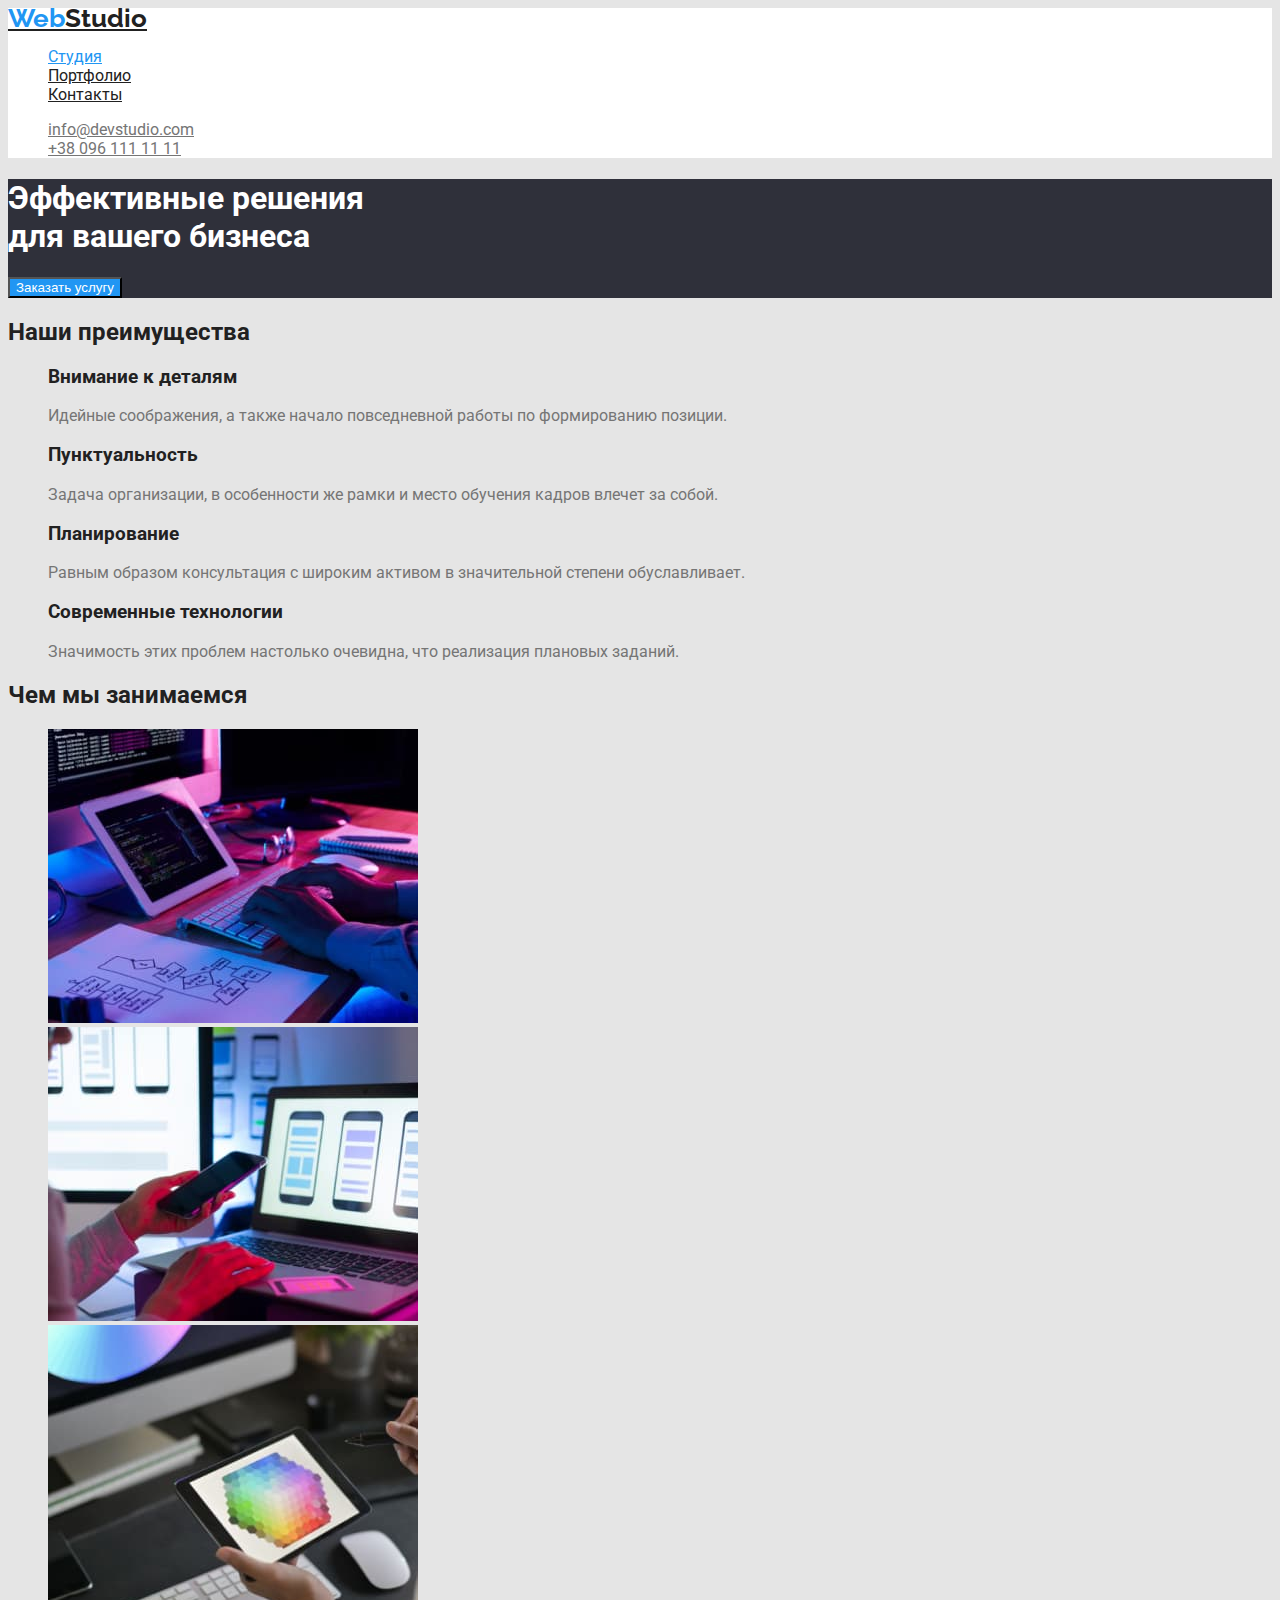
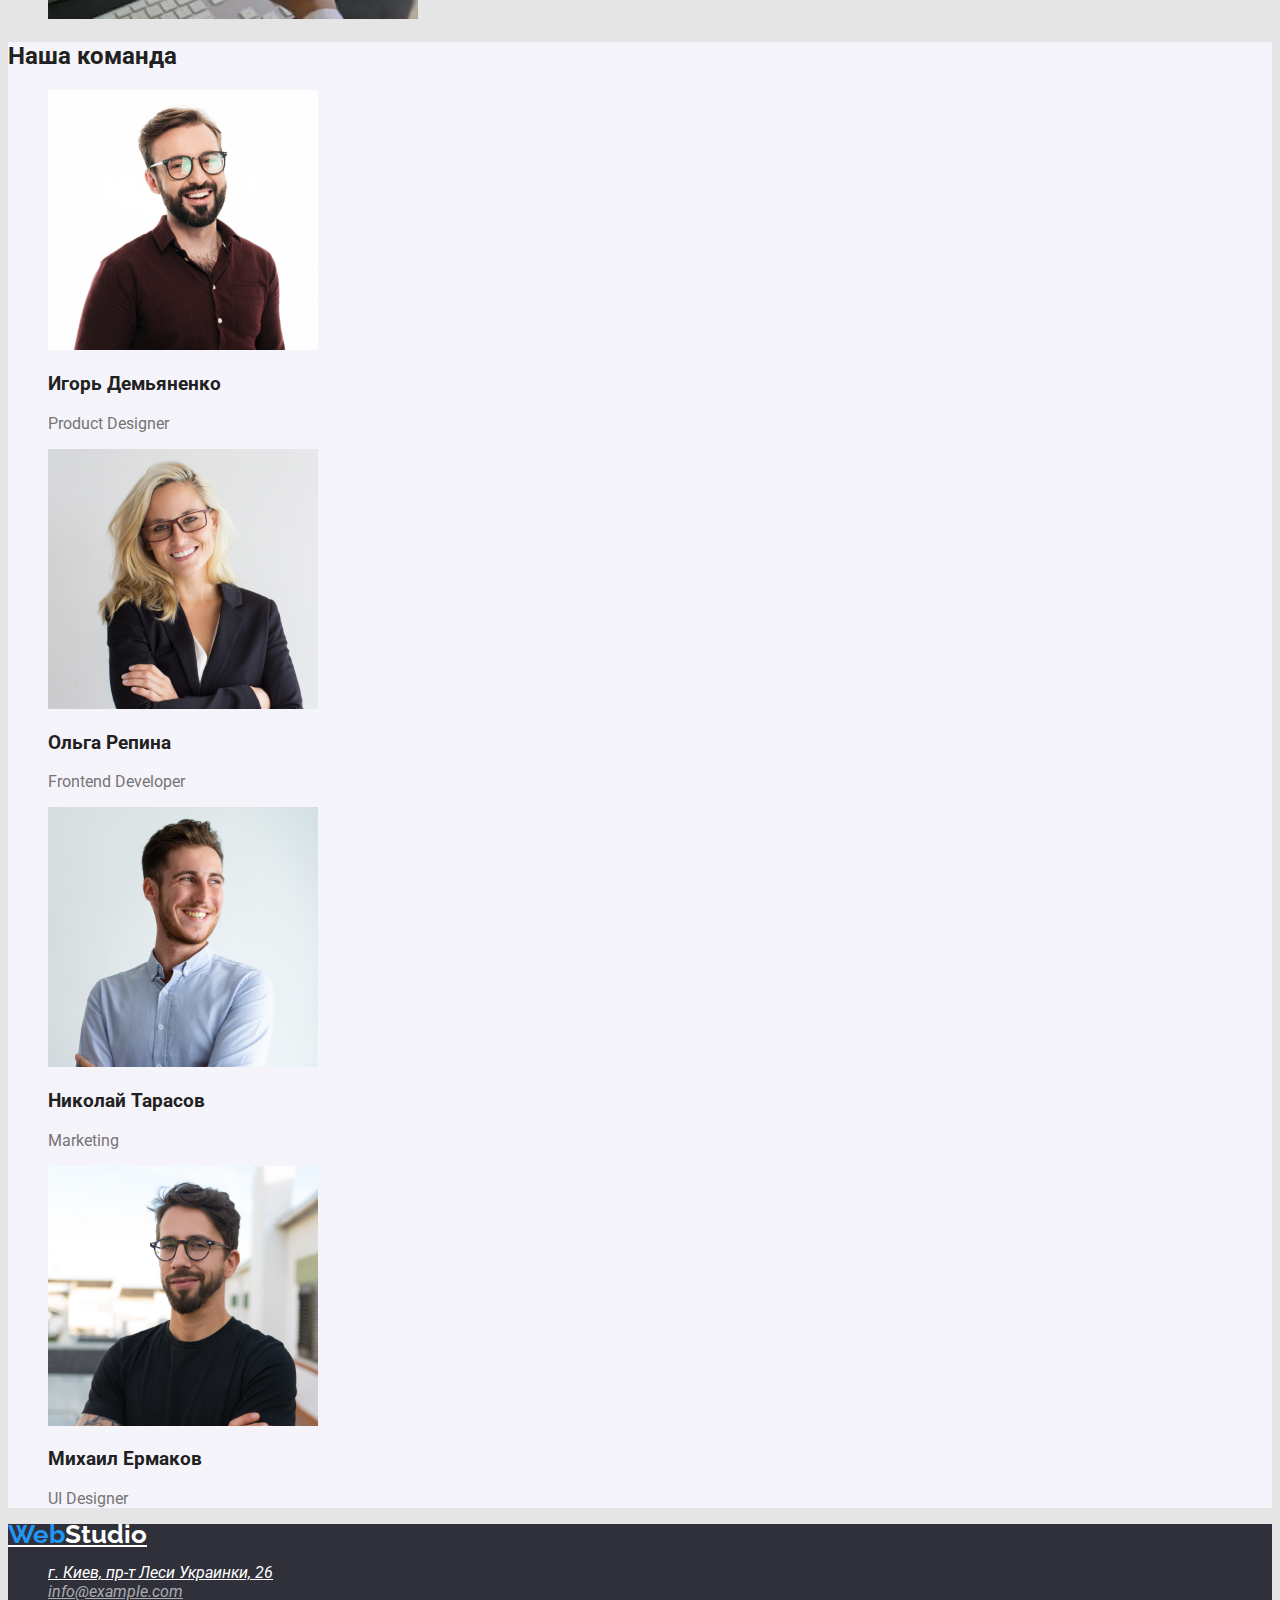
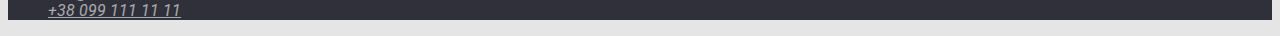
==== index.html @ 453cfff2 "Подключен link со шрифтами, общий шрифт страницы, шрифт логотипа" ====
<!DOCTYPE html>
<html lang="ru">
  <head>
    <meta charset="UTF-8" />
    <meta http-equiv="X-UA-Compatible" content="IE=edge" />
    <meta name="viewport" content="width=device-width, initial-scale=1.0" />
    <title>WebStudio</title>
    <link
      href="https://fonts.googleapis.com/css2?family=Raleway:wght@700&family=Roboto:wght@400;500;700;900&display=swap"
      rel="stylesheet"
    />
    <link rel="stylesheet" href="./styles/styles.css" />
  </head>
  <body>
    <!--Шапка сайта-->
    <header class="header">
      <nav>
        <a href="https://WebStudio.com" class="logo"
          ><span class="logo-web">Web</span>Studio</a
        >

        <ul class="site-nav list">
          <li><a href="" class="link current">Студия</a></li>
          <li><a href="./portfolio.html" class="link">Портфолио</a></li>
          <li><a href="" class="link">Контакты</a></li>
        </ul>
      </nav>
      <ul class="auth-nav list">
        <li>
          <a href="mailto:info@devstudio.com" class="link"
            >info@devstudio.com</a
          >
        </li>
        <li>
          <a href="tel:+38-096-111-11-11" class="link">+38 096 111 11 11</a>
        </li>
      </ul>
    </header>
    <!--Уникальный контент страницы-->
    <main>
      <!--Герой-->
      <section class="hero">
        <h1 class="hero-title">Эффективные решения <br />для вашего бизнеса</h1>
        <button type="button" class="hero-btn">Заказать услугу</button>
      </section>

      <!--Наши преимущества-->
      <section class="section">
        <h2 class="section-title">Наши преимущества</h2>
        <ul class="list">
          <li>
            <h3 class="section-title">Внимание к деталям</h3>
            <p>
              Идейные соображения, а также начало повседневной работы по
              формированию позиции.
            </p>
          </li>
          <li>
            <h3 class="section-title">Пунктуальность</h3>
            <p>
              Задача организации, в особенности же рамки и место обучения кадров
              влечет за собой.
            </p>
          </li>
          <li>
            <h3 class="section-title">Планирование</h3>
            <p>
              Равным образом консультация с широким активом в значительной
              степени обуславливает.
            </p>
          </li>
          <li>
            <h3 class="section-title">Современные технологии</h3>
            <p>
              Значимость этих проблем настолько очевидна, что реализация
              плановых заданий.
            </p>
          </li>
        </ul>
      </section>
      <!--Чем мы занимаемся-->
      <section class="section">
        <h2 class="section-title">Чем мы занимаемся</h2>
        <ul class="list">
          <li>
            <img
              src="./img/sitecreation.jpg"
              alt="Создание сайта"
              width="370"
            />
          </li>
          <li>
            <img
              src="./img/sitelayout.jpg"
              alt="Оформление сайта"
              width="370"
            />
          </li>
          <li>
            <img
              src="./img/sitedesign.jpg"
              alt="Создание дизайна сайта"
              width="370"
            />
          </li>
        </ul>
      </section>
      <!--Наша команда-->
      <section class="section team">
        <h2 class="section-title">Наша команда</h2>
        <ul class="list">
          <li>
            <img
              src="./img/igor-demyanenko.jpg"
              alt="Мужчина в очках с бородкой и усами"
              width="270"
            />
            <h3 class="section-title">Игорь Демьяненко</h3>
            <p>Product Designer</p>
          </li>
          <li>
            <img
              src="./img/olga-repina.jpg"
              alt="Девушка блондинка в очках улыбается"
              width="270"
            />
            <h3 class="section-title">Ольга Репина</h3>
            <p>Frontend Developer</p>
          </li>
          <li>
            <img
              src="./img/nikolai-tarasov.jpg"
              alt="Молодой мужчина улыбается"
              width="270"
            />
            <h3 class="section-title">Николай Тарасов</h3>
            <p>Marketing</p>
          </li>
          <li>
            <img
              src="./img/mikhail-ermakov.jpg"
              alt="Молодой мужчина с легкой улыбкой в очках"
              width="270"
            />
            <h3 class="section-title">Михаил Ермаков</h3>
            <p>UI Designer</p>
          </li>
        </ul>
      </section>
    </main>
    <!--Подвал-->
    <footer class="footer">
      <a href="https://WebStudio.com" class="footer-logo"
        ><span class="footer-web">Web</span>Studio</a
      >
      <address>
        <ul class="list">
          <li>
            <a href="" class="footer-adress">г. Киев, пр-т Леси Украинки, 26</a>
          </li>
          <li>
            <a href="mailto:info@devstudio.com" class="footer-mail"
              >info@example.com</a
            >
          </li>
          <li>
            <a href="tel:+38-096-111-11-11" class="footer-tel"
              >+38 099 111 11 11</a
            >
          </li>
        </ul>
      </address>
    </footer>
  </body>
</html>
---- styles/styles.css ----
/* color palette */
/* вторичный цвет текста #212121 */
/* основной цвет текста #757575 */
/* фон героя и подвала #2F303A */
/* основной цвет фона страницы #E5E5E5 */
/* акцент #2196F3 */
/* фон наша команда #F5F4FA */
/* фон наши шапка  #FFFFFF */
/* цвет эладреса и телефона подвала rgba(255, 255, 255, 0.6) */
:root {
  --primary-text-color: #757575;
  --title-text-color: #212121;
  --accent-color: #2196f3;
  --footer-mail-tel-color: rgba(255, 255, 255, 0.6);
  --background-hero-footer-color: #2f303a;
  --background-page-color: #e5e5e5;
  --background-ourteam-color: #f5f4fa;
  --background-header-color: #ffffff;
}
body {
  background-color: var(--background-page-color);
  color: var(--primary-text-color);

  font-family: Roboto, sans-serif;
}
.list {
  list-style: none;
}
.header {
  background-color: var(--background-header-color);
}

.logo {
  color: var(--title-text-color);

  font-family: "Raleway";
  font-style: normal;
  font-weight: 700;
  font-size: 26px;
  line-height: 0.8;
}
.logo:hover,
.logo:focus {
  color: var(--accent-color);
}
.logo > .logo-web {
  color: var(--accent-color);
}

/* site nav */
.site-nav .link {
  color: var(--title-text-color);
}
.site-nav .link:hover,
.site-nav .link:focus {
  color: var(--accent-color);
}
.site-nav .link.current {
  color: var(--accent-color);
}
/* auth-nav */
.auth-nav .link {
  color: var(--primary-text-color);
}
.auth-nav .link:hover,
.auth-nav .link:focus {
  color: var(--accent-color);
}

/* hero */
.hero {
  background-color: var(--background-hero-footer-color);
}
.hero-title {
  color: var(--background-header-color);
}
.hero-btn {
  background-color: var(--accent-color);
  color: var(--background-header-color);
}
/* section */
.section-title {
  color: var(--title-text-color);
}
/* team */
.team {
  background-color: var(--background-ourteam-color);
}
/* footer */
.footer {
  background-color: var(--background-hero-footer-color);
}

.footer-logo {
  color: var(--background-header-color);

  font-family: "Raleway";
  font-style: normal;
  font-weight: 700;
  font-size: 26px;
  line-height: 0.8;
}
.footer-logo:hover,
.footer-logo:focus {
  color: var(--accent-color);
}
.footer-web {
  color: var(--accent-color);
}
.footer-adress {
  color: var(--background-header-color);
}
.footer-mail {
  color: var(--footer-mail-tel-color);
}
.footer-mail:hover,
.footer-mail:focus {
  color: var(--accent-color);
}
.footer-tel {
  color: var(--footer-mail-tel-color);
}
.footer-tel:hover,
.footer-tel:focus {
  color: var(--accent-color);
}
.button {
  background-color: var(--background-ourteam-color);
  color: var(--title-text-color);
}
.button:hover,
.button:focus {
  background-color: var(--accent-color);
  color: var(--background-header-color);
}
.button .button-all {
  width: 73px;
  height: 38px;
}
.button .button-websaite {
  width: 128px;
  height: 38px;
}
.button .button-applications {
  width: 145px;
  height: 38px;
}
.button .button-design {
  width: 103px;
  height: 38px;
}
.button .button-marketing {
  width: 130px;
  height: 38px;
}
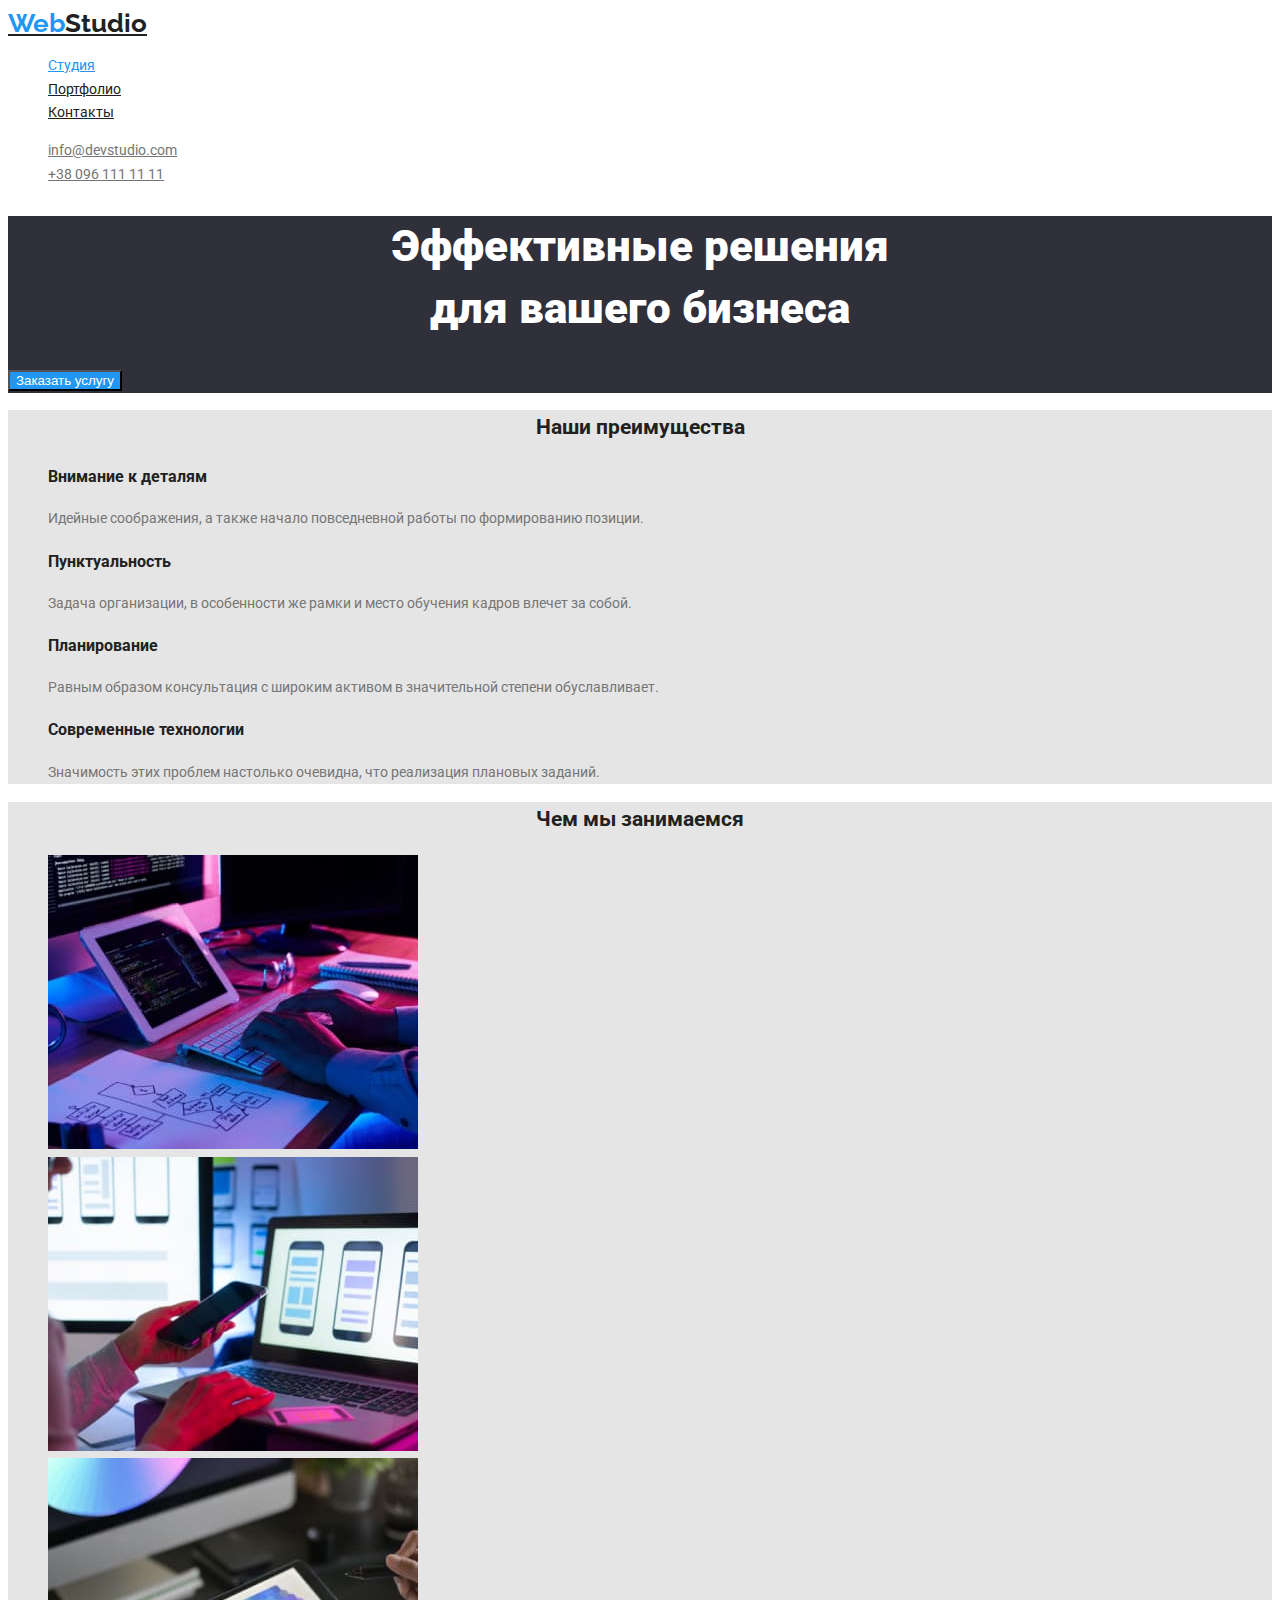
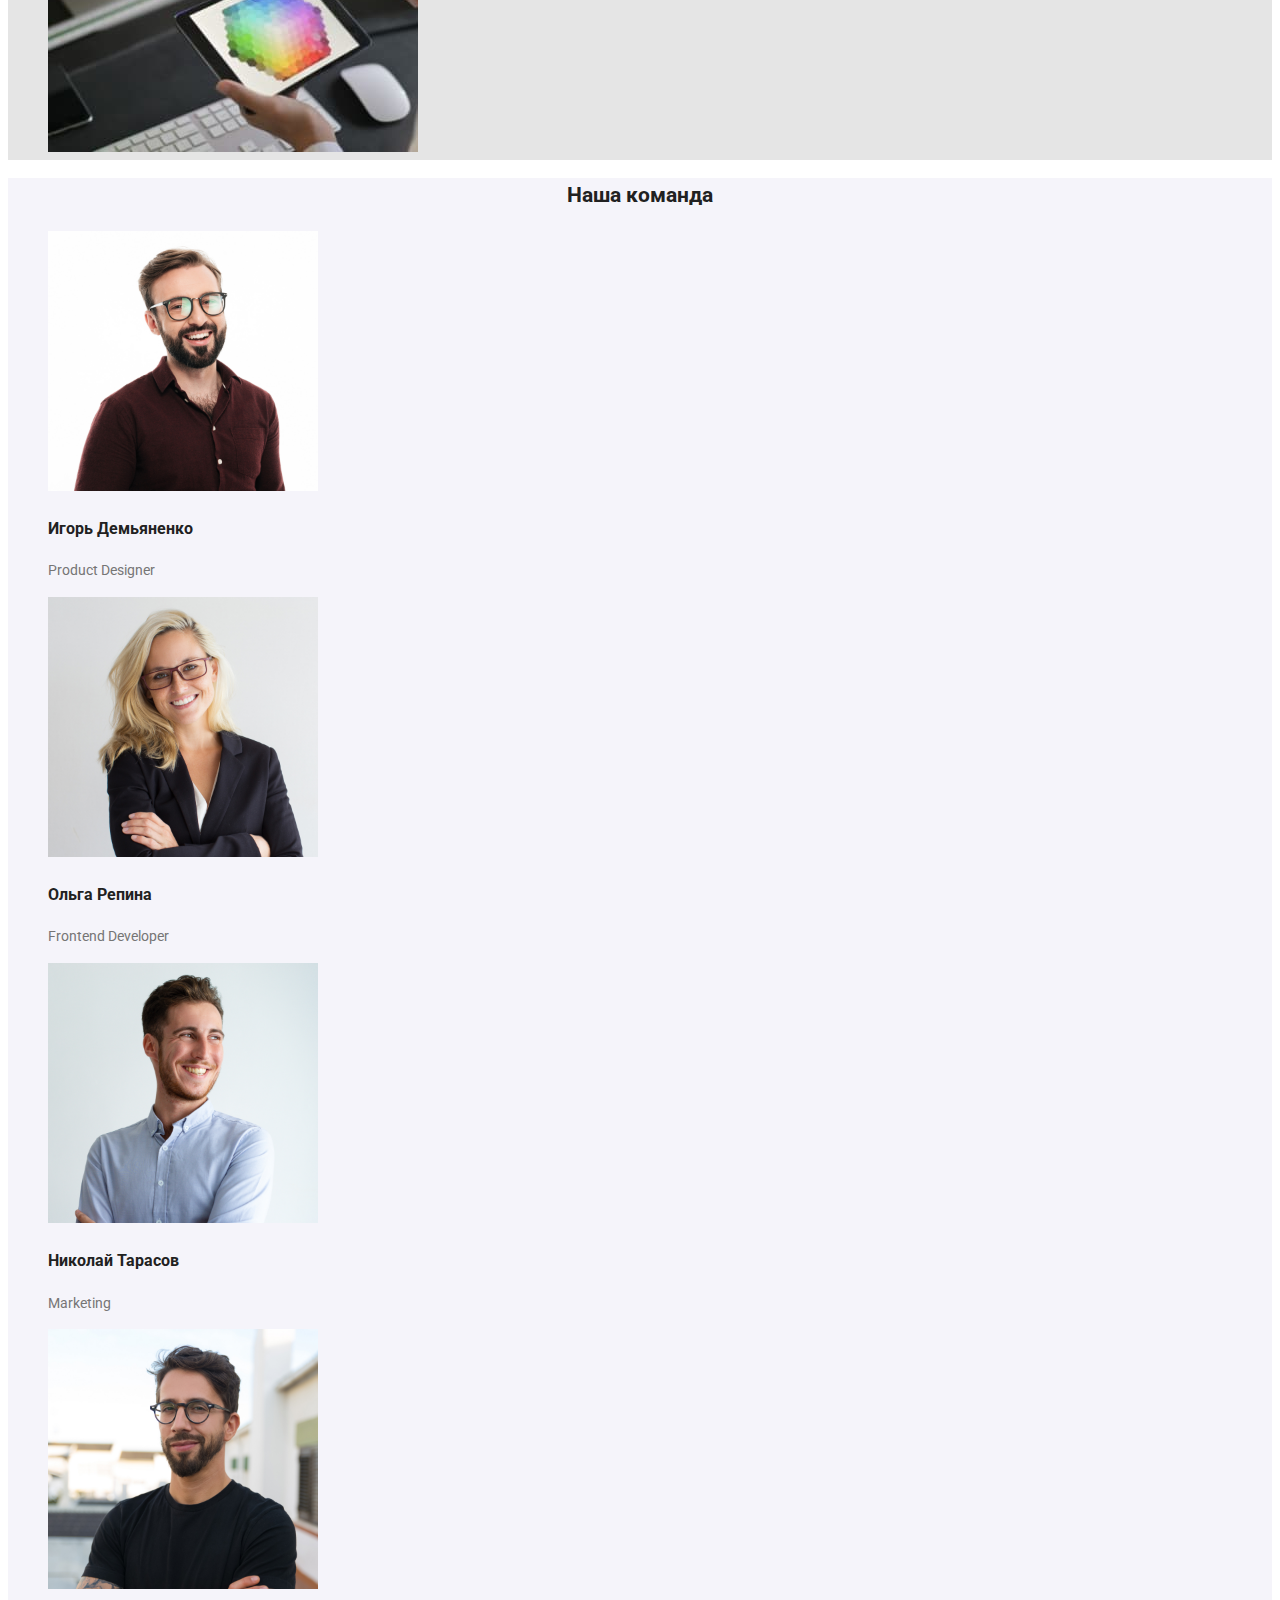
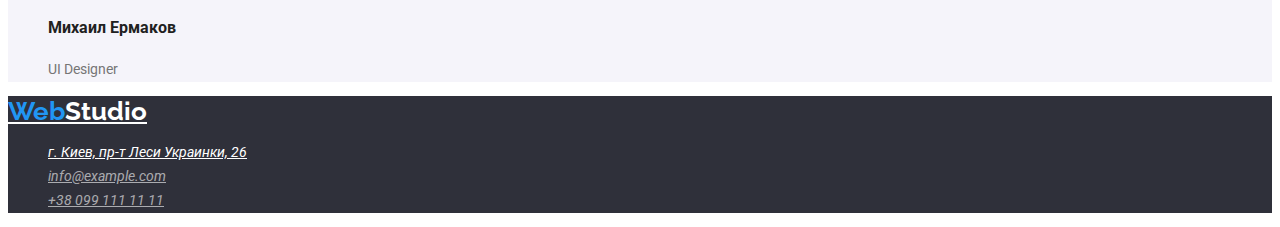
==== commit dbe219a0: "Исправлено высота текста на множитель" ====
--- a/index.html
+++ b/index.html
@@ -46,7 +46,7 @@
 
       <!--Наши преимущества-->
       <section class="section">
-        <h2 class="section-title">Наши преимущества</h2>
+        <h2 class="section-title title-too">Наши преимущества</h2>
         <ul class="list">
           <li>
             <h3 class="section-title">Внимание к деталям</h3>
@@ -80,7 +80,7 @@
       </section>
       <!--Чем мы занимаемся-->
       <section class="section">
-        <h2 class="section-title">Чем мы занимаемся</h2>
+        <h2 class="section-title title-too">Чем мы занимаемся</h2>
         <ul class="list">
           <li>
             <img
@@ -107,7 +107,7 @@
       </section>
       <!--Наша команда-->
       <section class="section team">
-        <h2 class="section-title">Наша команда</h2>
+        <h2 class="section-title title-too">Наша команда</h2>
         <ul class="list">
           <li>
             <img
--- a/styles/styles.css
+++ b/styles/styles.css
@@ -15,19 +15,23 @@
   --background-hero-footer-color: #2f303a;
   --background-page-color: #e5e5e5;
   --background-ourteam-color: #f5f4fa;
-  --background-header-color: #ffffff;
+  --background-primary-color: #ffffff;
 }
 body {
-  background-color: var(--background-page-color);
+  background-color: var(--background-primary-color);
   color: var(--primary-text-color);
 
   font-family: Roboto, sans-serif;
+  font-style: normal;
+  font-weight: 400;
+  font-size: 14px;
+  line-height: 1.7;
 }
 .list {
   list-style: none;
 }
 .header {
-  background-color: var(--background-header-color);
+  background-color: var(--background-primary-color);
 }
 
 .logo {
@@ -37,7 +41,7 @@
   font-style: normal;
   font-weight: 700;
   font-size: 26px;
-  line-height: 0.8;
+  line-height: 1.2;
 }
 .logo:hover,
 .logo:focus {
@@ -72,16 +76,28 @@
   background-color: var(--background-hero-footer-color);
 }
 .hero-title {
-  color: var(--background-header-color);
+  color: var(--background-primary-color);
+
+  font-weight: 900;
+  font-size: 44px;
+  line-height: 1.4;
+  text-align: center;
 }
 .hero-btn {
   background-color: var(--accent-color);
-  color: var(--background-header-color);
+  color: var(--background-primary-color);
 }
 /* section */
+.section {
+  background-color: var(--background-page-color);
+}
 .section-title {
   color: var(--title-text-color);
 }
+.title-too {
+  text-align: center;
+}
+
 /* team */
 .team {
   background-color: var(--background-ourteam-color);
@@ -92,13 +108,13 @@
 }
 
 .footer-logo {
-  color: var(--background-header-color);
+  color: var(--background-primary-color);
 
   font-family: "Raleway";
   font-style: normal;
   font-weight: 700;
   font-size: 26px;
-  line-height: 0.8;
+  line-height: 1.2;
 }
 .footer-logo:hover,
 .footer-logo:focus {
@@ -108,7 +124,7 @@
   color: var(--accent-color);
 }
 .footer-adress {
-  color: var(--background-header-color);
+  color: var(--background-primary-color);
 }
 .footer-mail {
   color: var(--footer-mail-tel-color);
@@ -131,7 +147,7 @@
 .button:hover,
 .button:focus {
   background-color: var(--accent-color);
-  color: var(--background-header-color);
+  color: var(--background-primary-color));
 }
 .button .button-all {
   width: 73px;
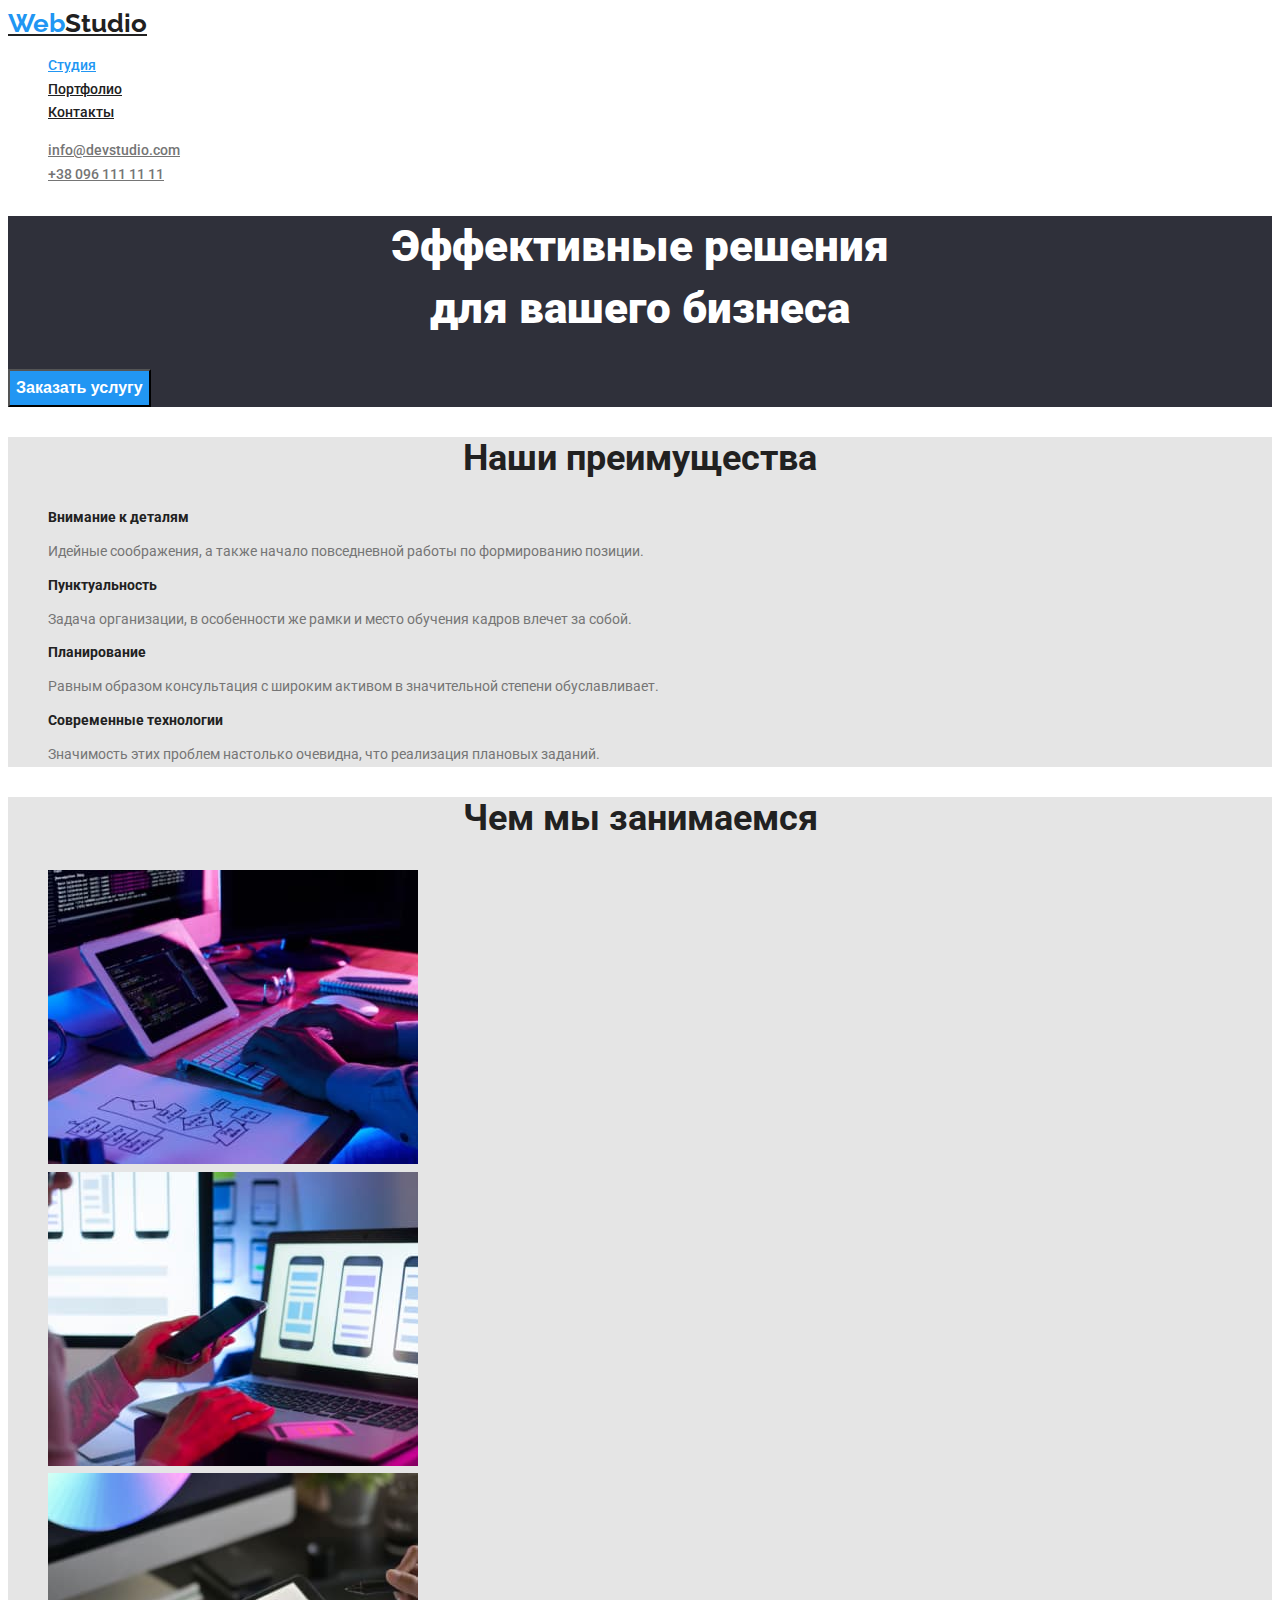
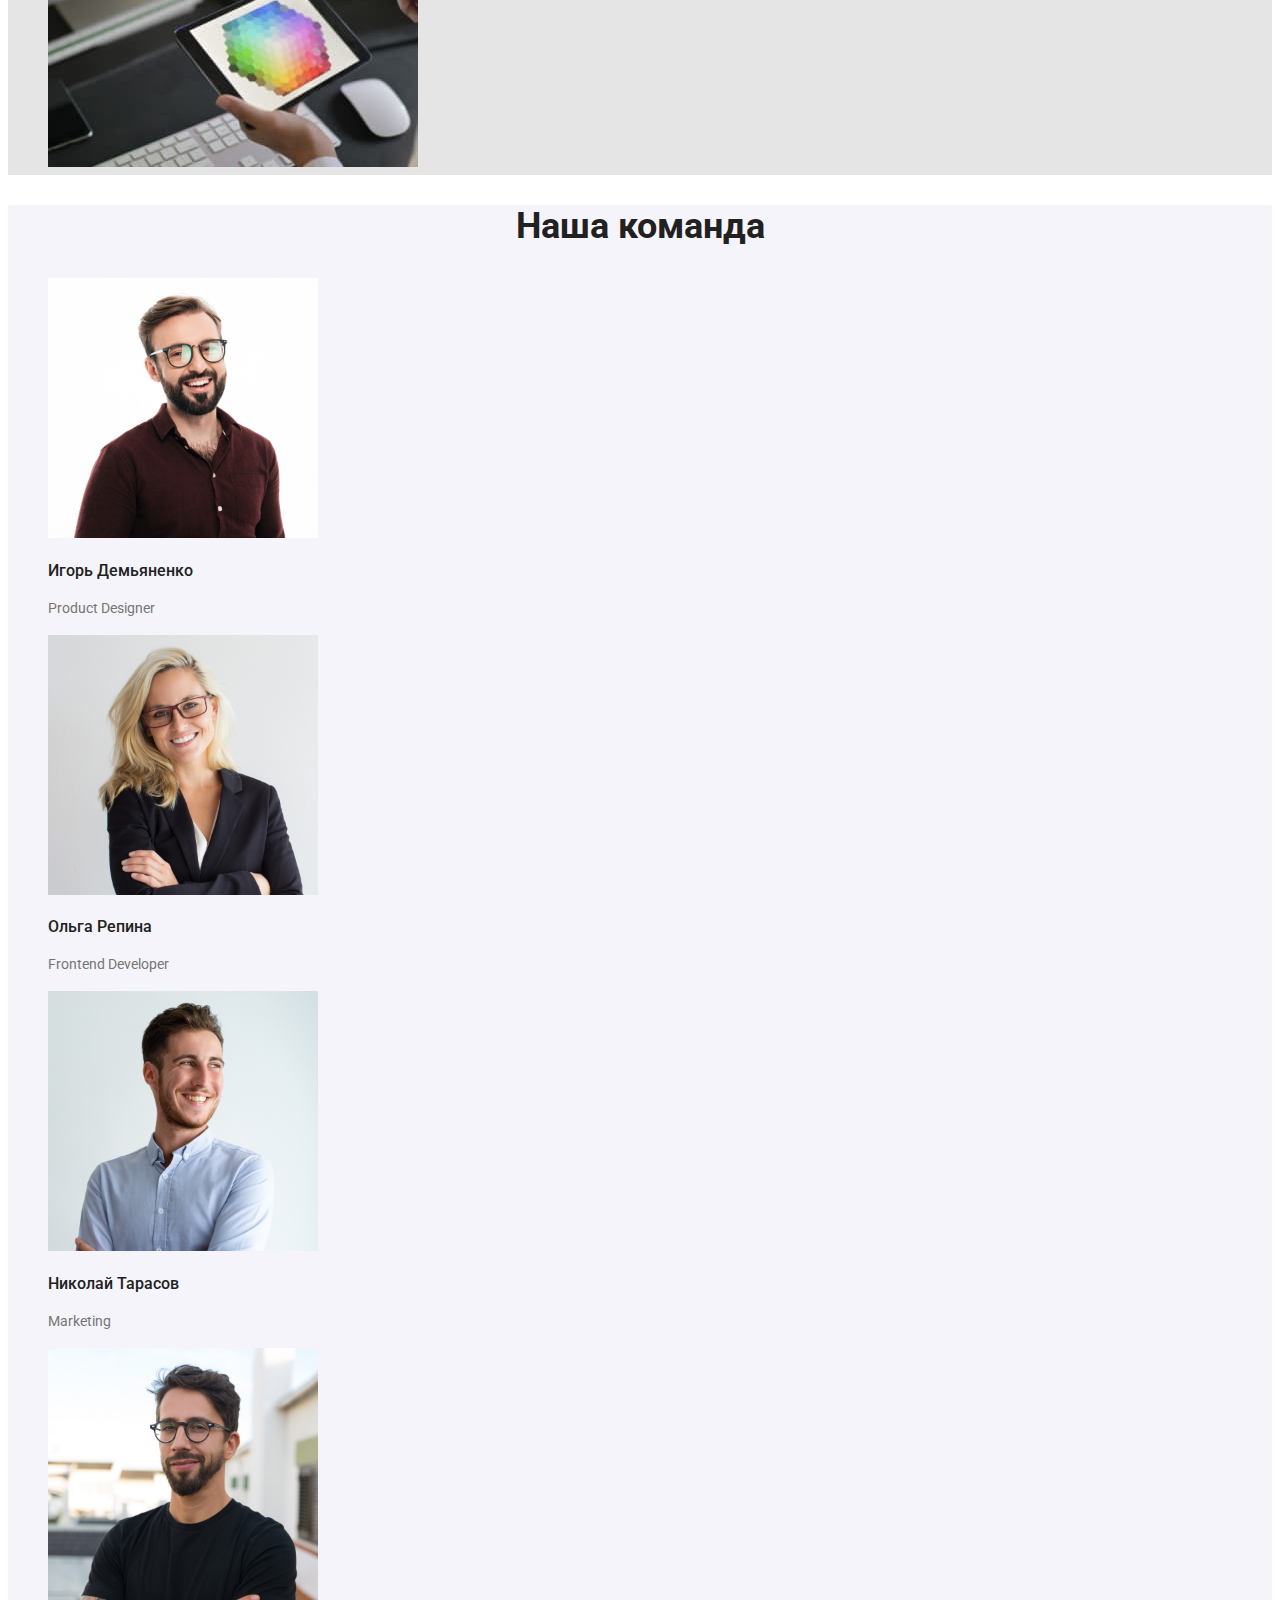
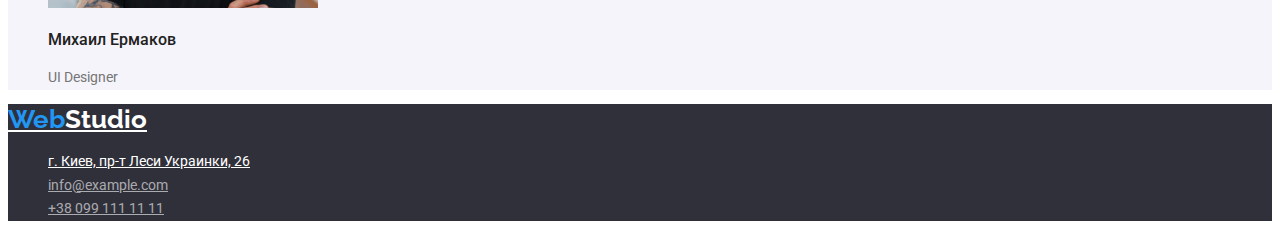
==== commit 97a3f0b7: "Присвоено стили текста" ====
--- a/index.html
+++ b/index.html
@@ -49,28 +49,28 @@
         <h2 class="section-title title-too">Наши преимущества</h2>
         <ul class="list">
           <li>
-            <h3 class="section-title">Внимание к деталям</h3>
+            <h3 class="section-title title-three">Внимание к деталям</h3>
             <p>
               Идейные соображения, а также начало повседневной работы по
               формированию позиции.
             </p>
           </li>
           <li>
-            <h3 class="section-title">Пунктуальность</h3>
+            <h3 class="section-title title-three">Пунктуальность</h3>
             <p>
               Задача организации, в особенности же рамки и место обучения кадров
               влечет за собой.
             </p>
           </li>
           <li>
-            <h3 class="section-title">Планирование</h3>
+            <h3 class="section-title title-three">Планирование</h3>
             <p>
               Равным образом консультация с широким активом в значительной
               степени обуславливает.
             </p>
           </li>
           <li>
-            <h3 class="section-title">Современные технологии</h3>
+            <h3 class="section-title title-three">Современные технологии</h3>
             <p>
               Значимость этих проблем настолько очевидна, что реализация
               плановых заданий.
@@ -115,7 +115,7 @@
               alt="Мужчина в очках с бородкой и усами"
               width="270"
             />
-            <h3 class="section-title">Игорь Демьяненко</h3>
+            <h3 class="section-title title-name">Игорь Демьяненко</h3>
             <p>Product Designer</p>
           </li>
           <li>
@@ -124,7 +124,7 @@
               alt="Девушка блондинка в очках улыбается"
               width="270"
             />
-            <h3 class="section-title">Ольга Репина</h3>
+            <h3 class="section-title title-name">Ольга Репина</h3>
             <p>Frontend Developer</p>
           </li>
           <li>
@@ -133,7 +133,7 @@
               alt="Молодой мужчина улыбается"
               width="270"
             />
-            <h3 class="section-title">Николай Тарасов</h3>
+            <h3 class="section-title title-name">Николай Тарасов</h3>
             <p>Marketing</p>
           </li>
           <li>
@@ -142,7 +142,7 @@
               alt="Молодой мужчина с легкой улыбкой в очках"
               width="270"
             />
-            <h3 class="section-title">Михаил Ермаков</h3>
+            <h3 class="section-title title-name">Михаил Ермаков</h3>
             <p>UI Designer</p>
           </li>
         </ul>
--- a/styles/styles.css
+++ b/styles/styles.css
@@ -54,6 +54,9 @@
 /* site nav */
 .site-nav .link {
   color: var(--title-text-color);
+  font-weight: 500;
+  font-size: 14px;
+  line-height: 1.14;
 }
 .site-nav .link:hover,
 .site-nav .link:focus {
@@ -65,6 +68,9 @@
 /* auth-nav */
 .auth-nav .link {
   color: var(--primary-text-color);
+  font-weight: 500;
+  font-size: 14px;
+  line-height: 1.14;
 }
 .auth-nav .link:hover,
 .auth-nav .link:focus {
@@ -86,6 +92,10 @@
 .hero-btn {
   background-color: var(--accent-color);
   color: var(--background-primary-color);
+
+  font-weight: 700;
+  font-size: 16px;
+  line-height: 2;
 }
 /* section */
 .section {
@@ -95,9 +105,26 @@
   color: var(--title-text-color);
 }
 .title-too {
+  font-weight: 700;
+  font-size: 36px;
+  line-height: 1.2;
   text-align: center;
 }
-
+.title-three {
+  font-weight: 700;
+  font-size: 14px;
+  line-height: 1.14;
+}
+.title-name {
+  font-weight: 500;
+  font-size: 16px;
+  line-height: 1.18;
+}
+.portfolio-title {
+  font-weight: 700;
+  font-size: 18px;
+  line-height: 2;
+}
 /* team */
 .team {
   background-color: var(--background-ourteam-color);
@@ -125,9 +152,18 @@
 }
 .footer-adress {
   color: var(--background-primary-color);
+
+  font-style: normal;
+  font-weight: 400;
+  font-size: 14px;
+  line-height: 1.7;
 }
 .footer-mail {
   color: var(--footer-mail-tel-color);
+  font-style: normal;
+  font-weight: 400;
+  font-size: 14px;
+  line-height: 1.7;
 }
 .footer-mail:hover,
 .footer-mail:focus {
@@ -135,6 +171,10 @@
 }
 .footer-tel {
   color: var(--footer-mail-tel-color);
+  font-style: normal;
+  font-weight: 400;
+  font-size: 14px;
+  line-height: 1.7;
 }
 .footer-tel:hover,
 .footer-tel:focus {
@@ -147,8 +187,9 @@
 .button:hover,
 .button:focus {
   background-color: var(--accent-color);
-  color: var(--background-primary-color));
-}
+  color: var(--background-primary-color);
+}
+
 .button .button-all {
   width: 73px;
   height: 38px;
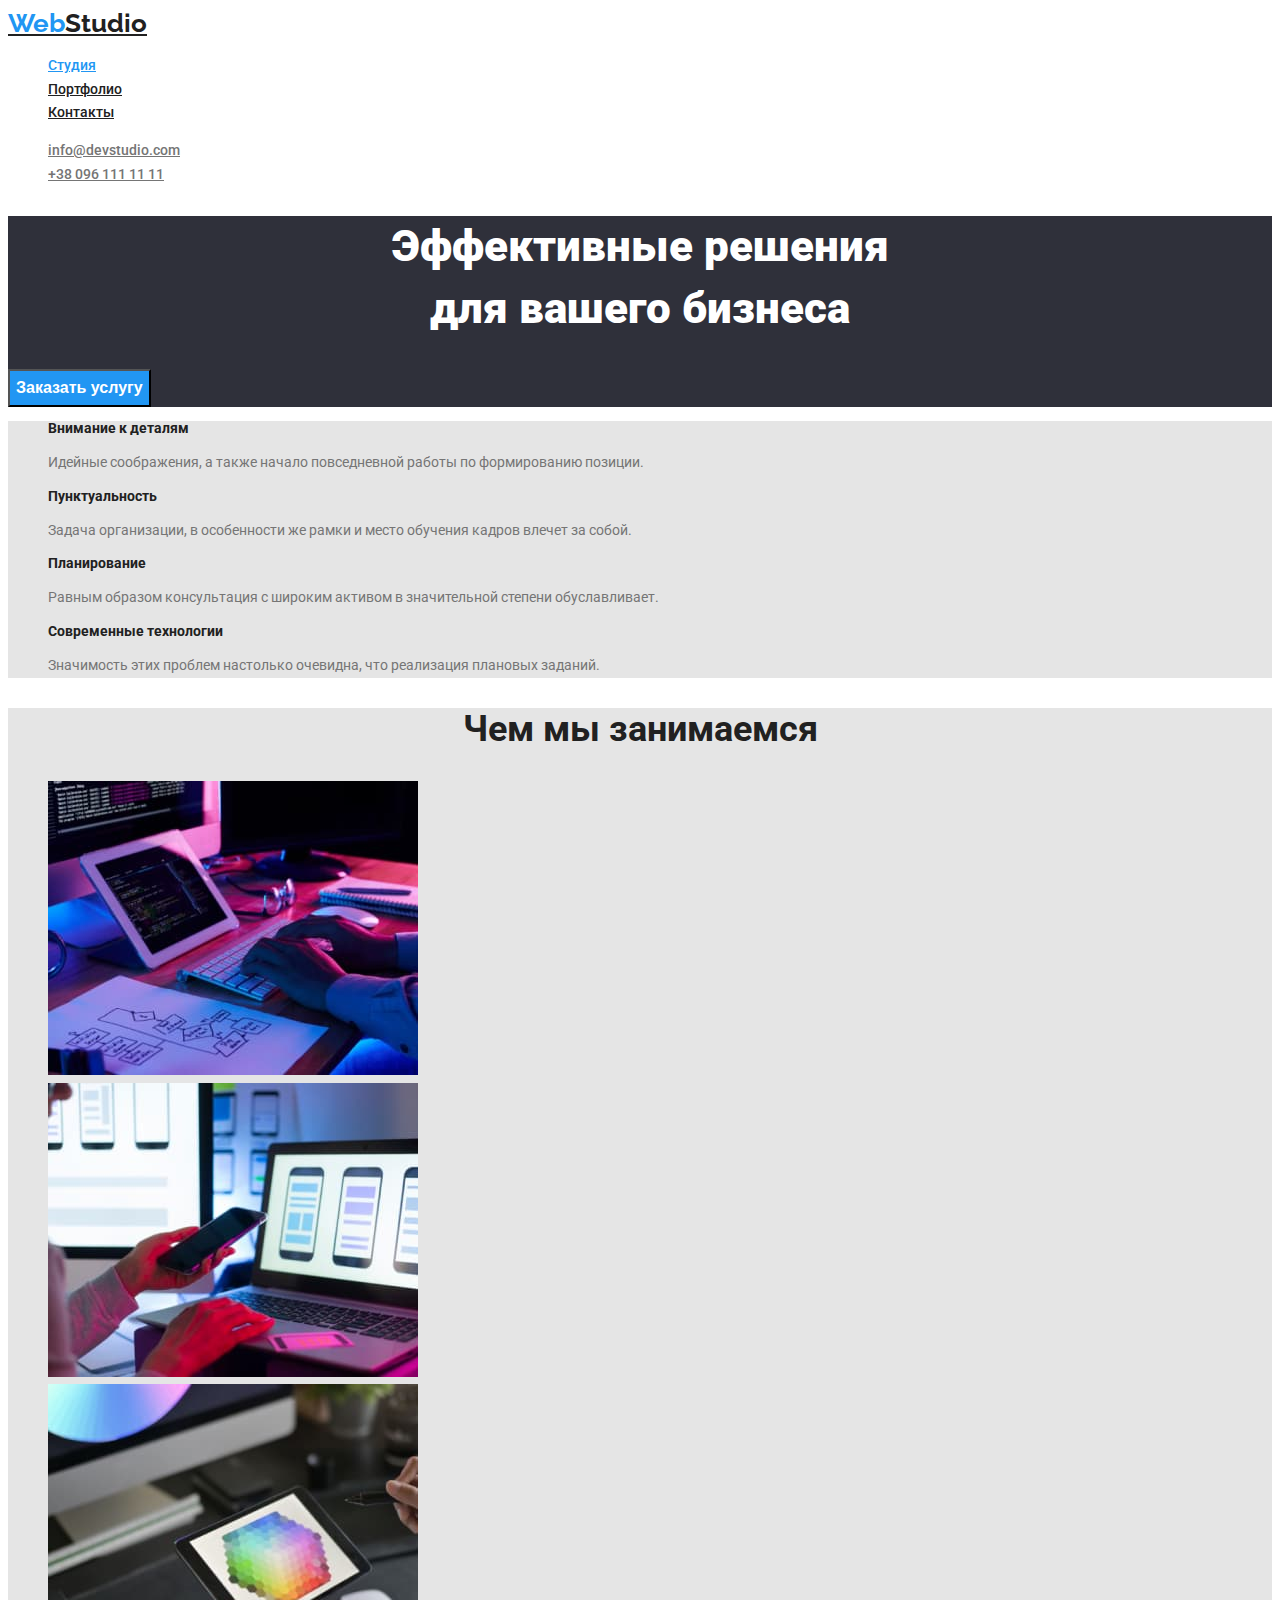
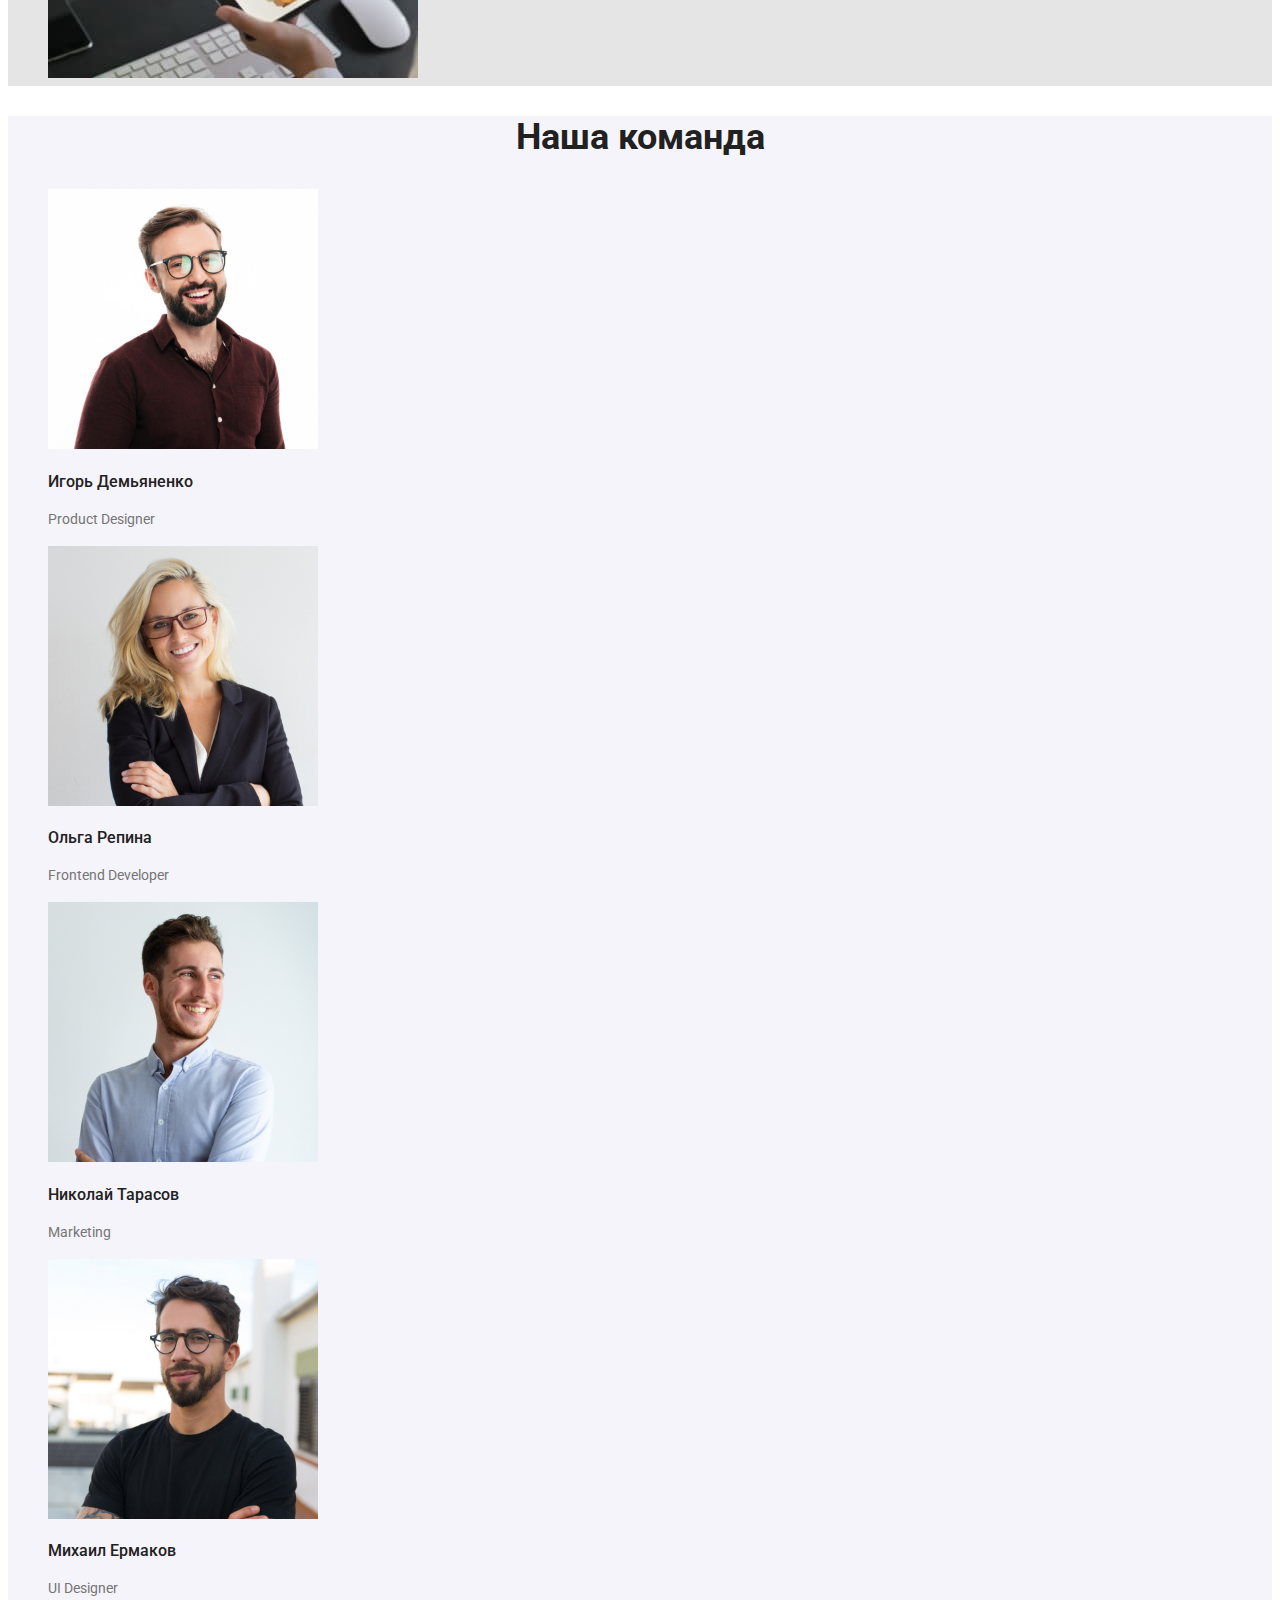
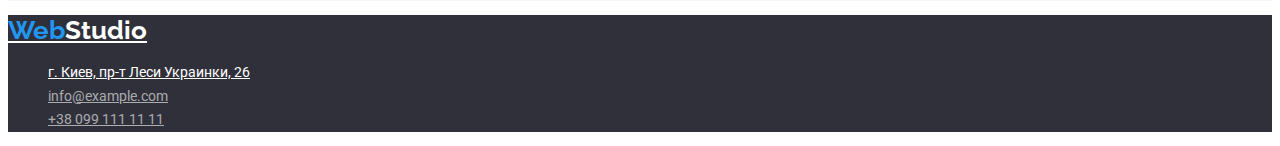
==== commit f5bdc789: "Через стили скрыт заголовок" ====
--- a/index.html
+++ b/index.html
@@ -46,7 +46,7 @@
 
       <!--Наши преимущества-->
       <section class="section">
-        <h2 class="section-title title-too">Наши преимущества</h2>
+        <h2 class="section-title title-too title-none">Наши преимущества</h2>
         <ul class="list">
           <li>
             <h3 class="section-title title-three">Внимание к деталям</h3>
--- a/styles/styles.css
+++ b/styles/styles.css
@@ -110,6 +110,9 @@
   line-height: 1.2;
   text-align: center;
 }
+.title-none {
+  display: none;
+}
 .title-three {
   font-weight: 700;
   font-size: 14px;
@@ -183,6 +186,7 @@
 .button {
   background-color: var(--background-ourteam-color);
   color: var(--title-text-color);
+  cursor: pointer;
 }
 .button:hover,
 .button:focus {
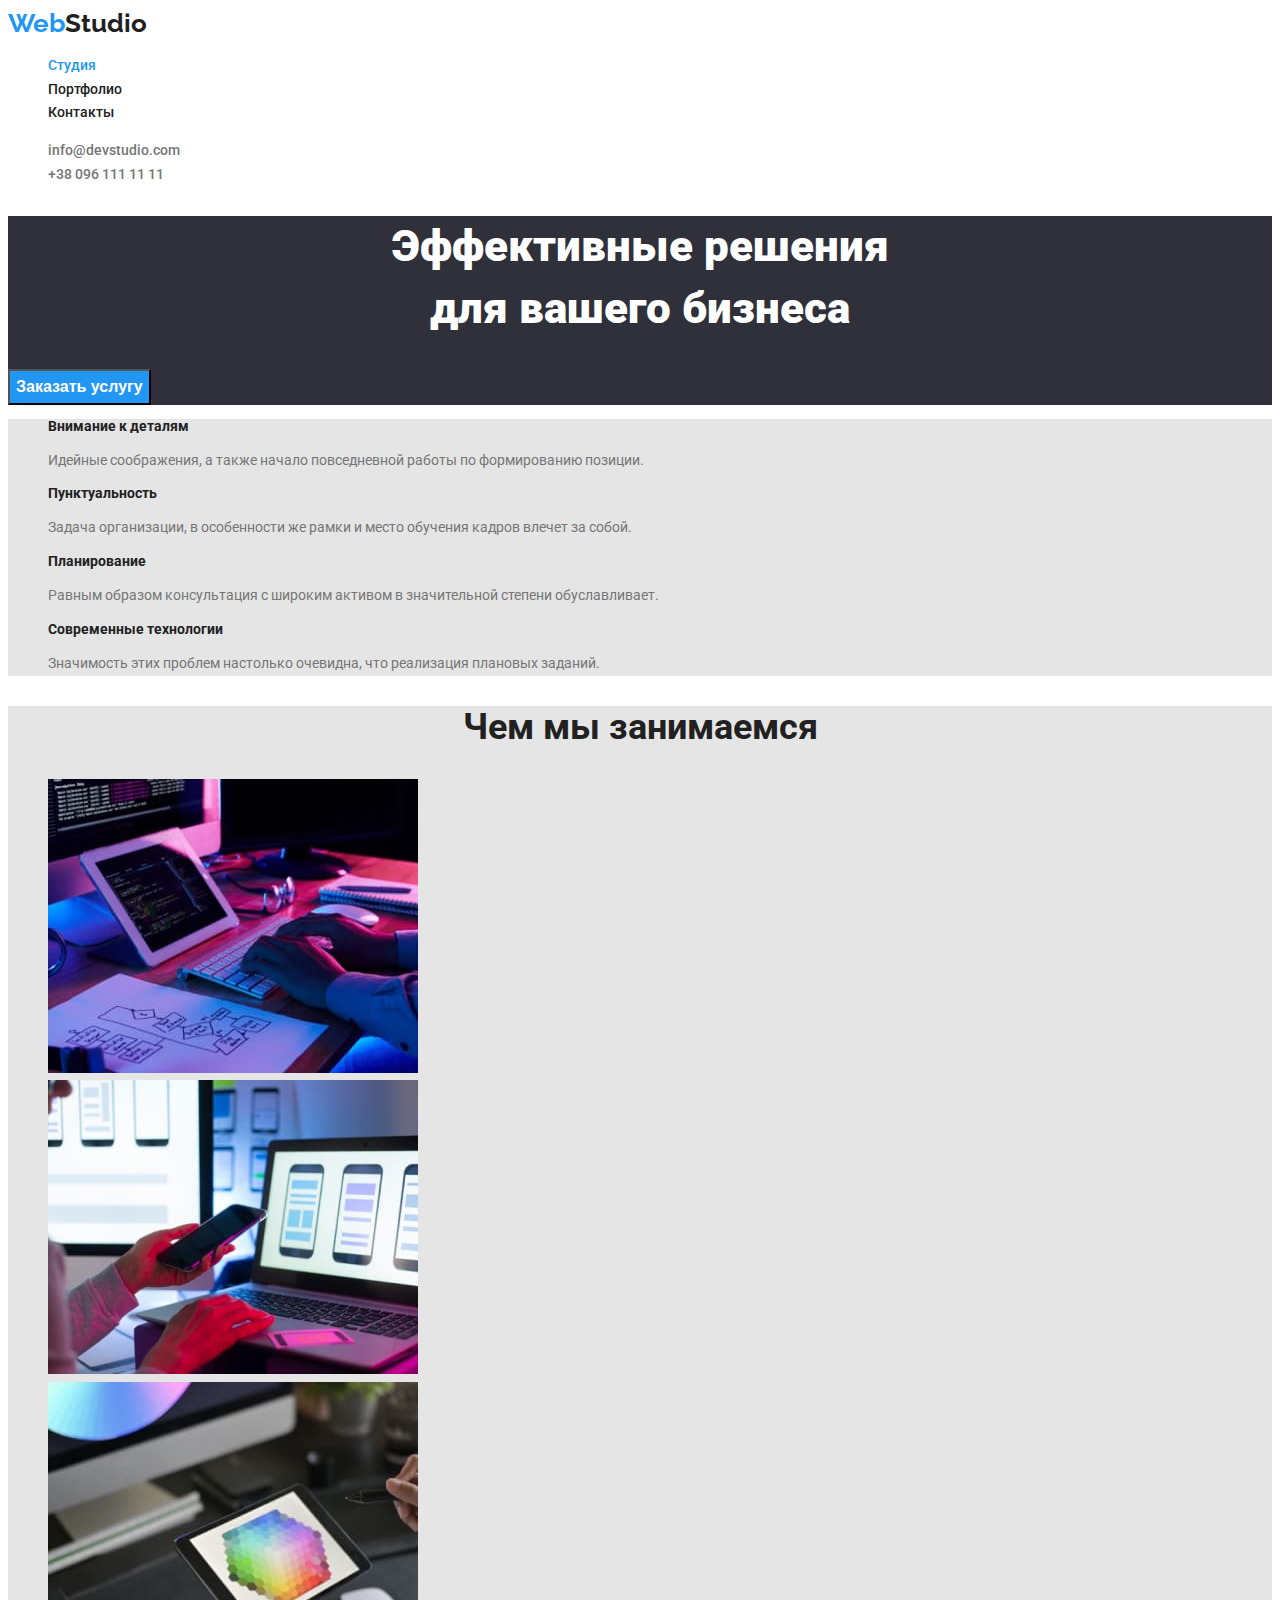
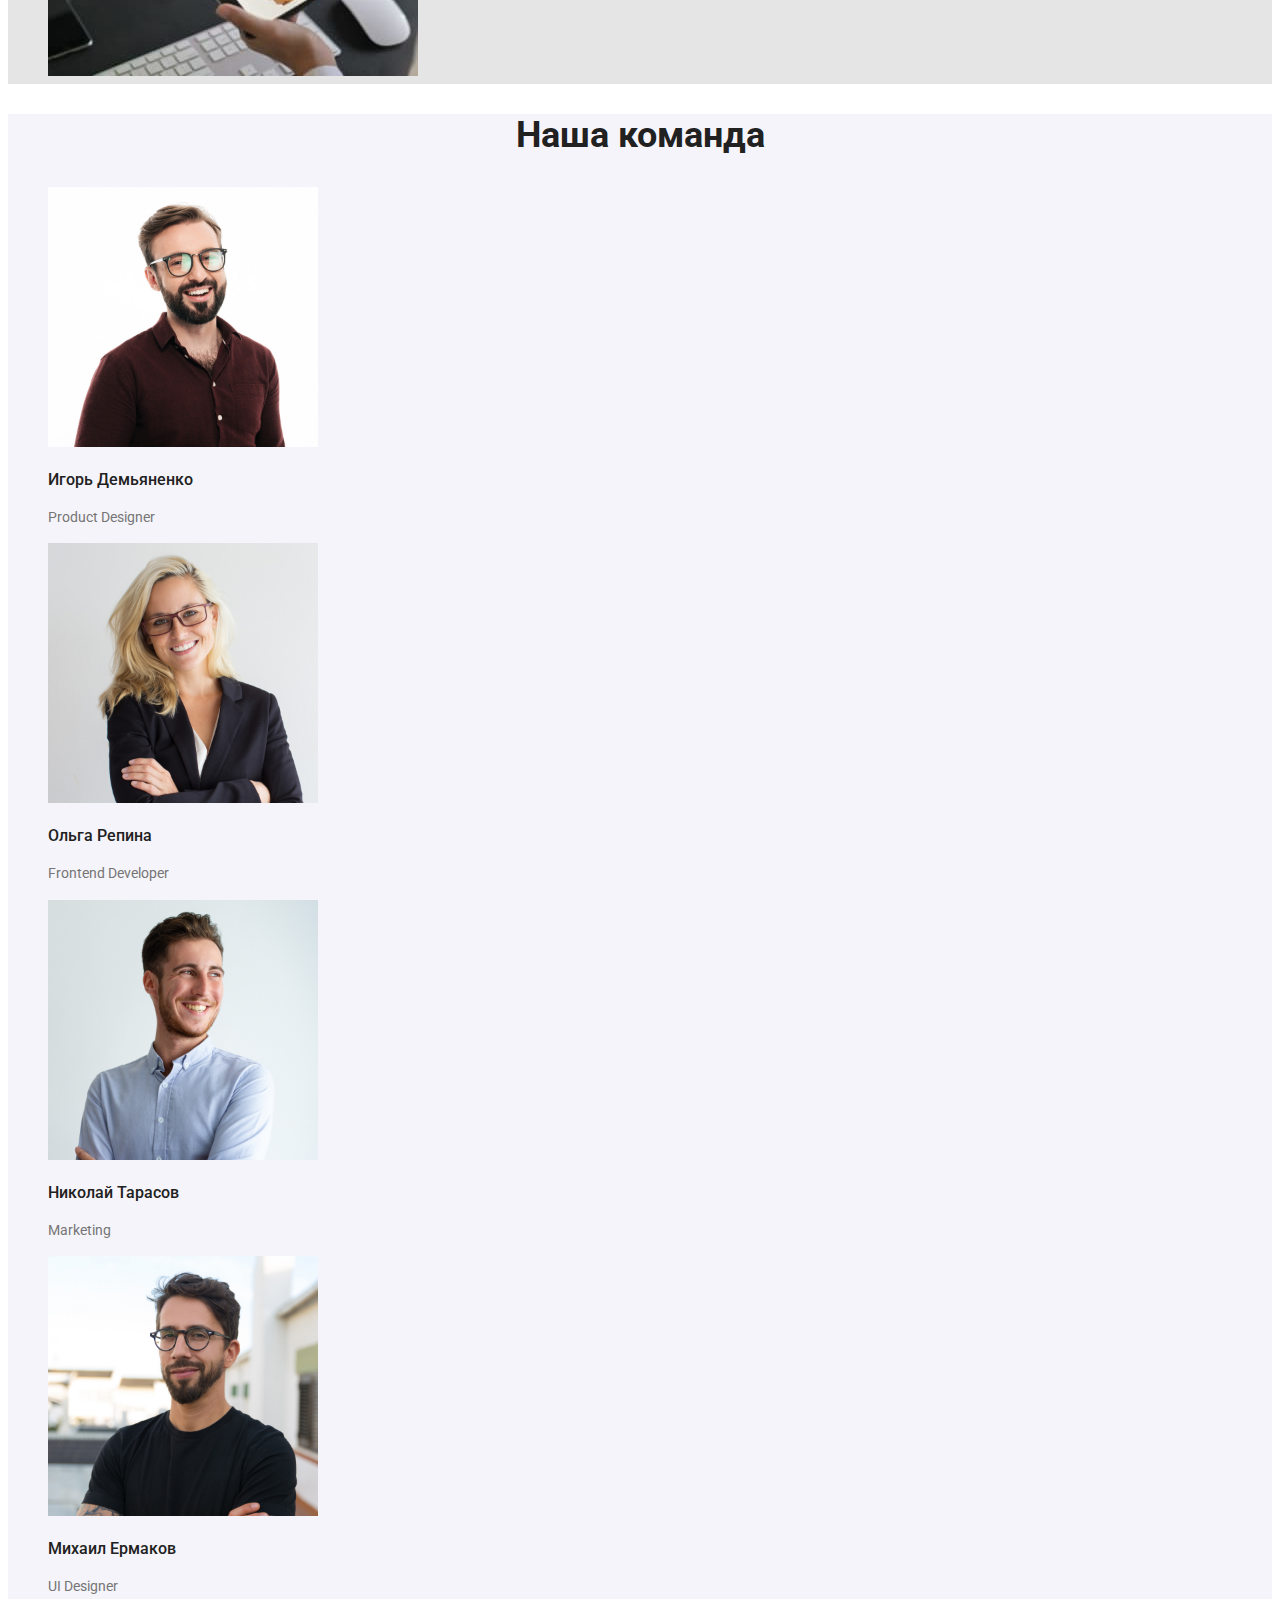
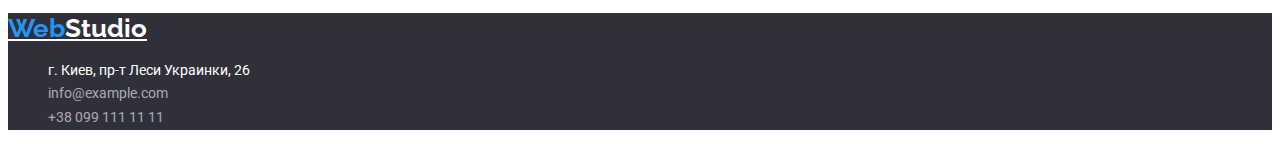
==== commit 0ceb52c5: "Убрано подчеркивание в шапке и подвале" ====
--- a/index.html
+++ b/index.html
@@ -15,24 +15,26 @@
     <!--Шапка сайта-->
     <header class="header">
       <nav>
-        <a href="https://WebStudio.com" class="logo"
+        <a href="https://WebStudio.com" class="logo list"
           ><span class="logo-web">Web</span>Studio</a
         >
 
         <ul class="site-nav list">
-          <li><a href="" class="link current">Студия</a></li>
-          <li><a href="./portfolio.html" class="link">Портфолио</a></li>
-          <li><a href="" class="link">Контакты</a></li>
+          <li><a href="" class="link current list">Студия</a></li>
+          <li><a href="./portfolio.html" class="link list">Портфолио</a></li>
+          <li><a href="" class="link list">Контакты</a></li>
         </ul>
       </nav>
       <ul class="auth-nav list">
         <li>
-          <a href="mailto:info@devstudio.com" class="link"
+          <a href="mailto:info@devstudio.com" class="link list"
             >info@devstudio.com</a
           >
         </li>
         <li>
-          <a href="tel:+38-096-111-11-11" class="link">+38 096 111 11 11</a>
+          <a href="tel:+38-096-111-11-11" class="link list"
+            >+38 096 111 11 11</a
+          >
         </li>
       </ul>
     </header>
@@ -156,15 +158,21 @@
       <address>
         <ul class="list">
           <li>
-            <a href="" class="footer-adress">г. Киев, пр-т Леси Украинки, 26</a>
+            <a
+              href="https://goo.gl/maps/mT76Hgf6RmnMrDRZ7"
+              target="_blank"
+              rel="noopener noindex nofollow"
+              class="footer-adress list"
+              >г. Киев, пр-т Леси Украинки, 26</a
+            >
           </li>
           <li>
-            <a href="mailto:info@devstudio.com" class="footer-mail"
+            <a href="mailto:info@devstudio.com" class="footer-mail list"
               >info@example.com</a
             >
           </li>
           <li>
-            <a href="tel:+38-096-111-11-11" class="footer-tel"
+            <a href="tel:+38-096-111-11-11" class="footer-tel list"
               >+38 099 111 11 11</a
             >
           </li>
--- a/styles/styles.css
+++ b/styles/styles.css
@@ -2,10 +2,10 @@
 /* вторичный цвет текста #212121 */
 /* основной цвет текста #757575 */
 /* фон героя и подвала #2F303A */
-/* основной цвет фона страницы #E5E5E5 */
+/* цвет фона секции #E5E5E5 */
 /* акцент #2196F3 */
 /* фон наша команда #F5F4FA */
-/* фон наши шапка  #FFFFFF */
+/* основной фон страницы и шапки  #FFFFFF */
 /* цвет эладреса и телефона подвала rgba(255, 255, 255, 0.6) */
 :root {
   --primary-text-color: #757575;
@@ -29,6 +29,7 @@
 }
 .list {
   list-style: none;
+  text-decoration: none;
 }
 .header {
   background-color: var(--background-primary-color);
@@ -95,7 +96,7 @@
 
   font-weight: 700;
   font-size: 16px;
-  line-height: 2;
+  line-height: 1.86;
 }
 /* section */
 .section {
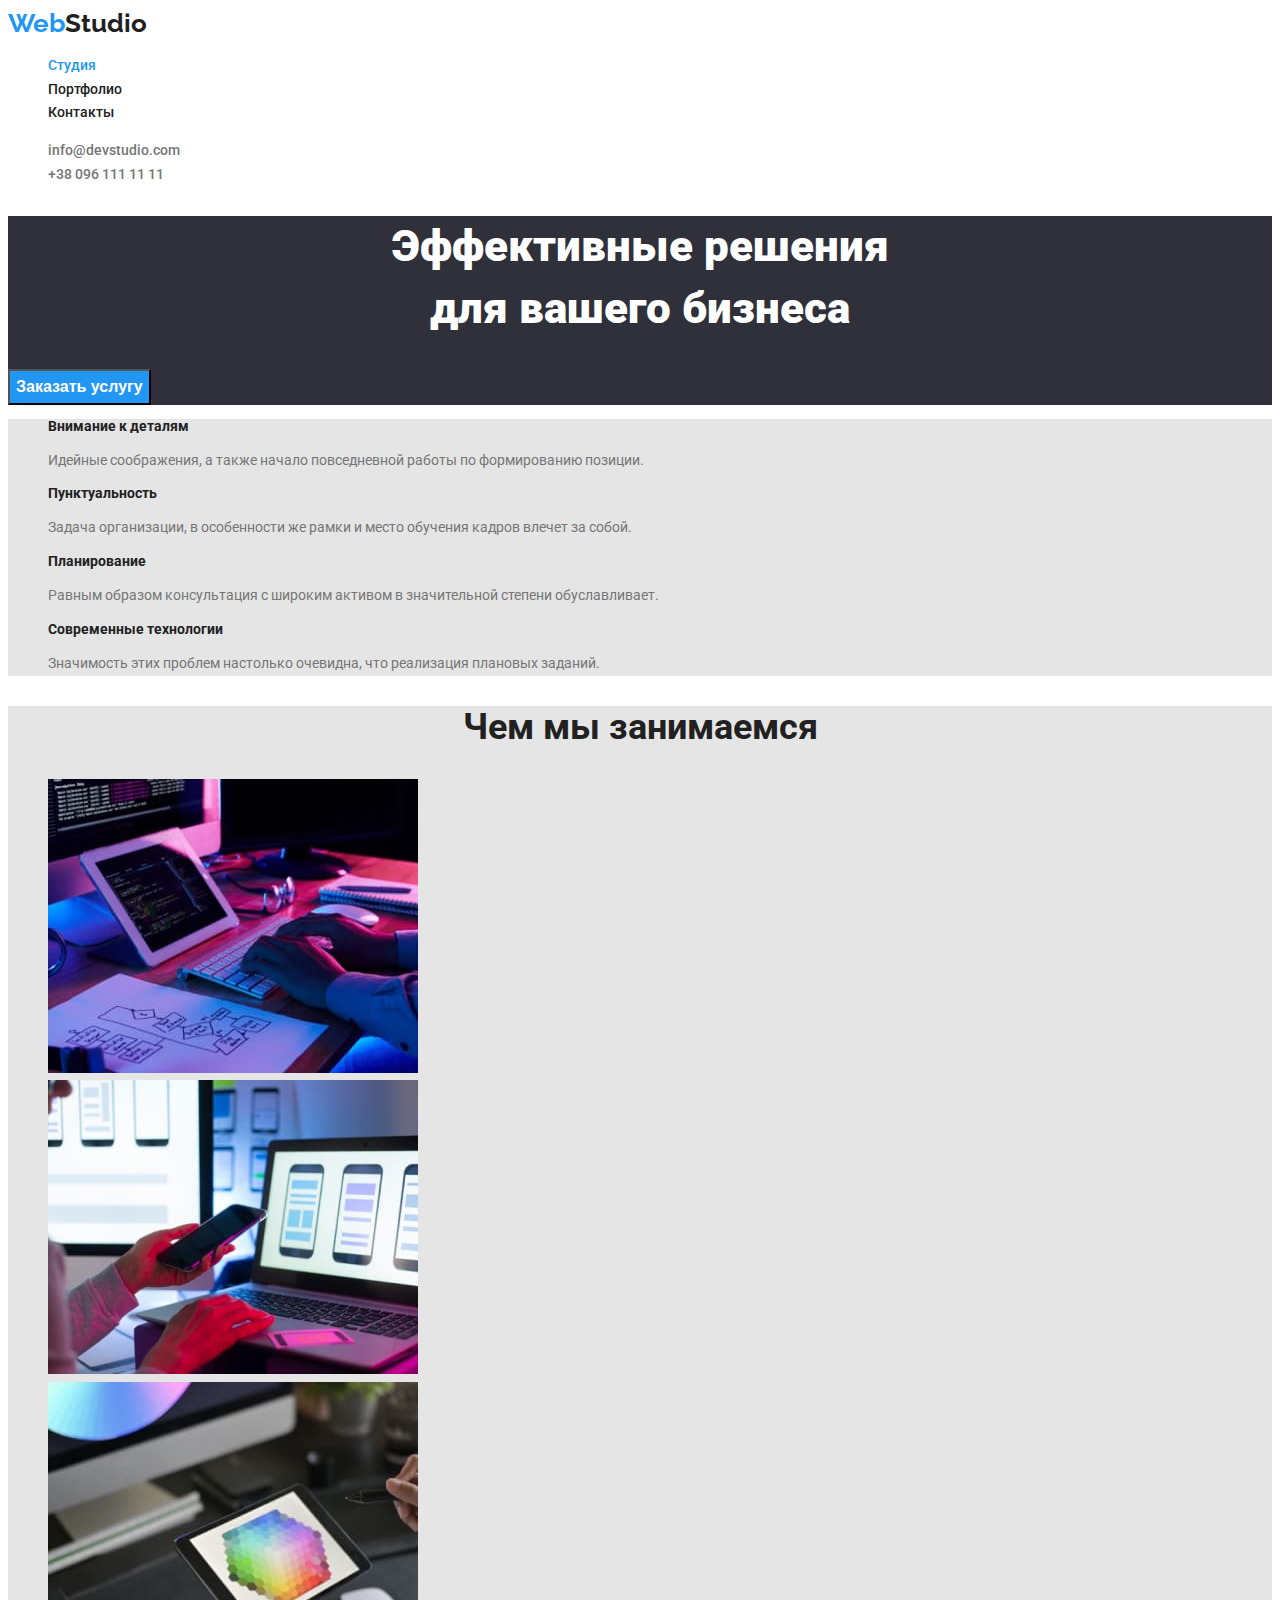
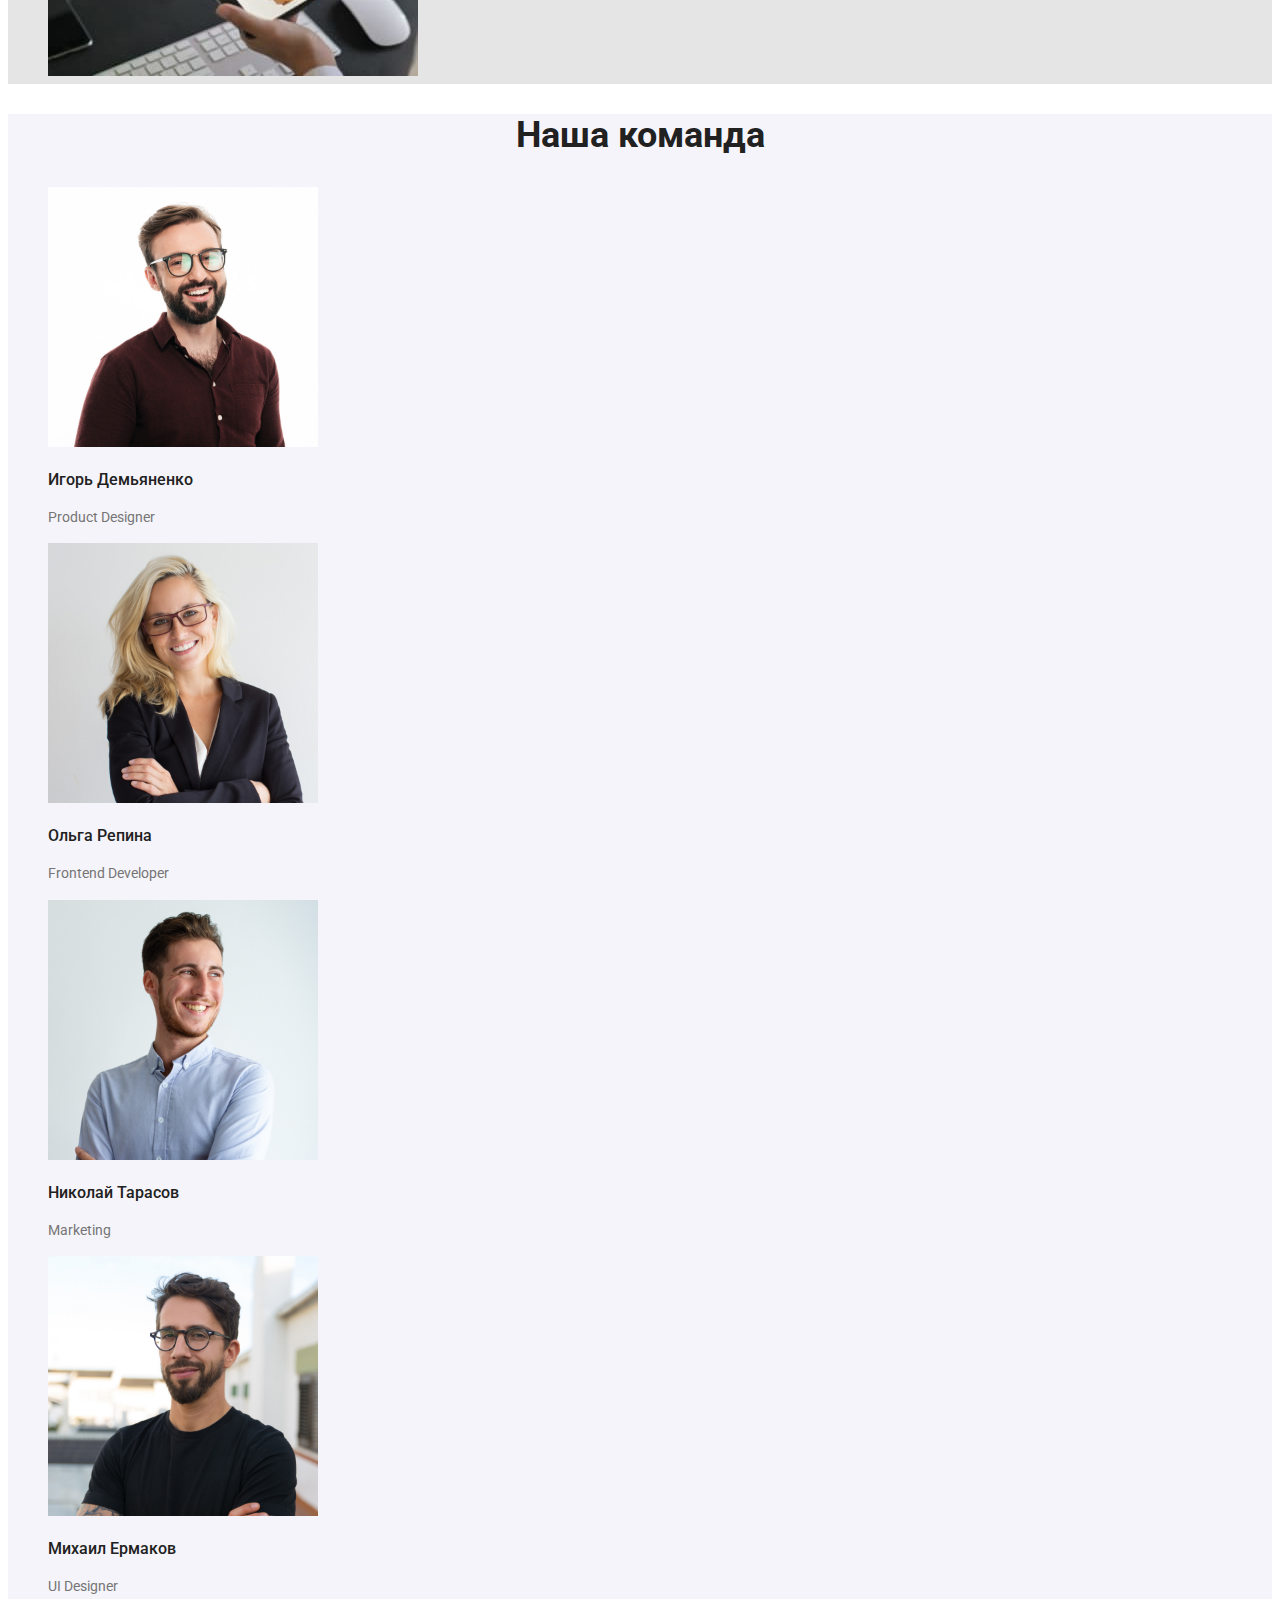
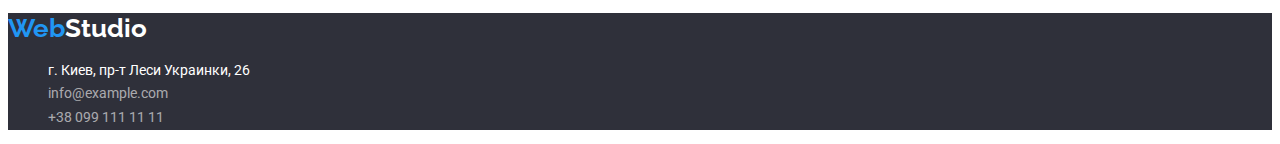
==== commit aa283ab9: "исправлено в подвале подчеркивание логотипа" ====
--- a/index.html
+++ b/index.html
@@ -152,7 +152,7 @@
     </main>
     <!--Подвал-->
     <footer class="footer">
-      <a href="https://WebStudio.com" class="footer-logo"
+      <a href="https://WebStudio.com" class="footer-logo list"
         ><span class="footer-web">Web</span>Studio</a
       >
       <address>
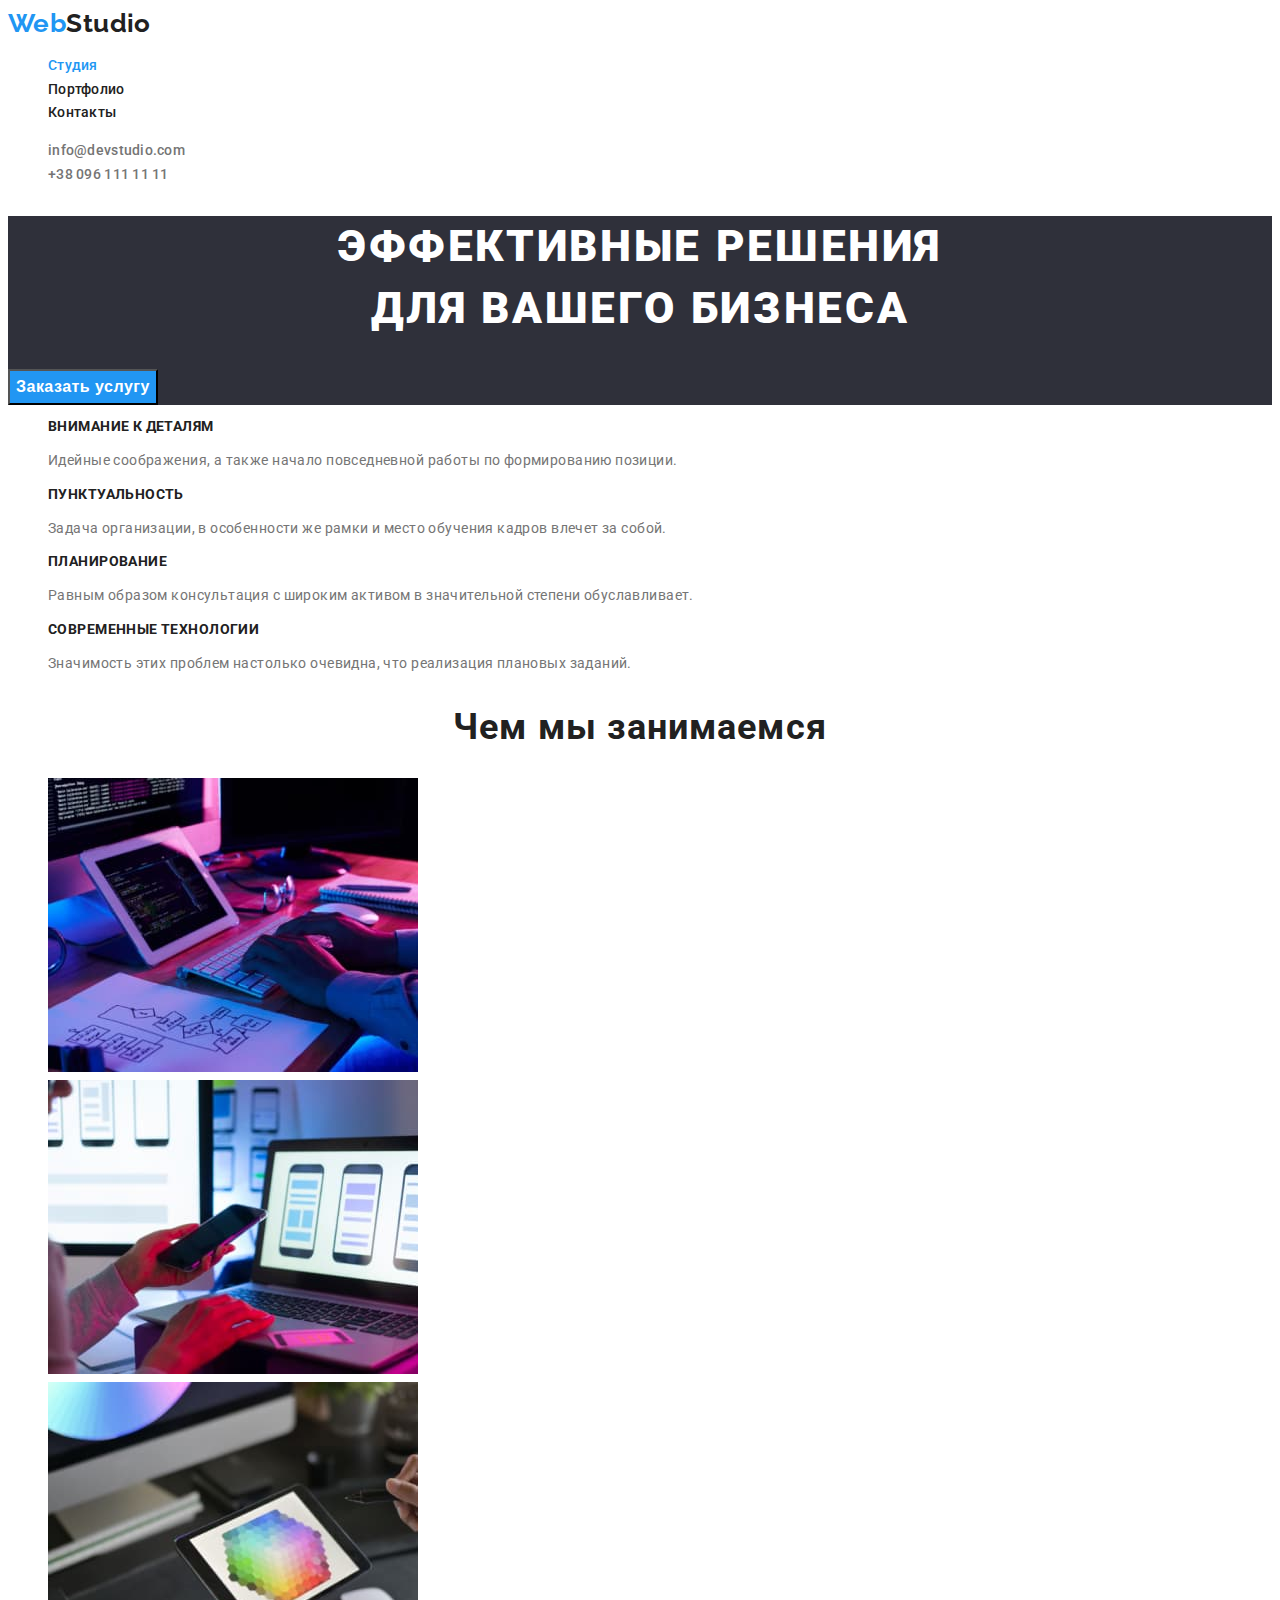
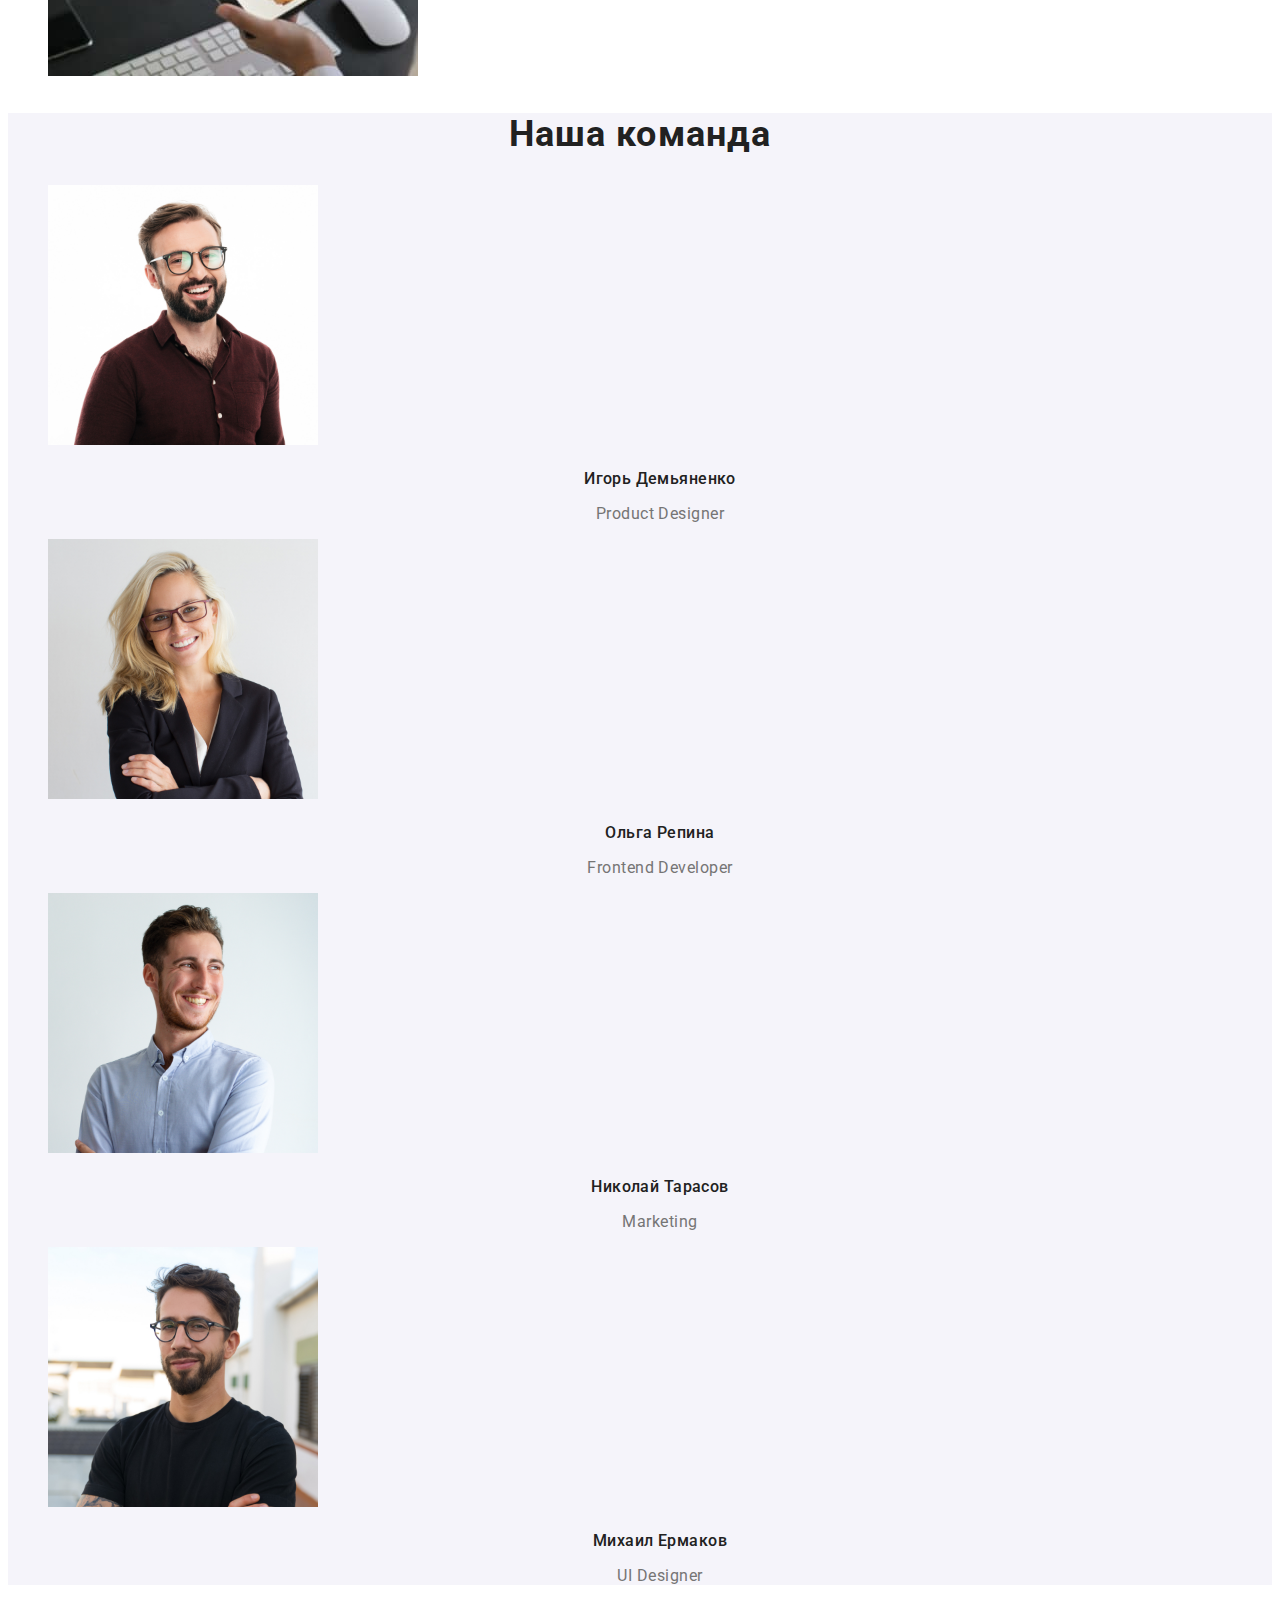
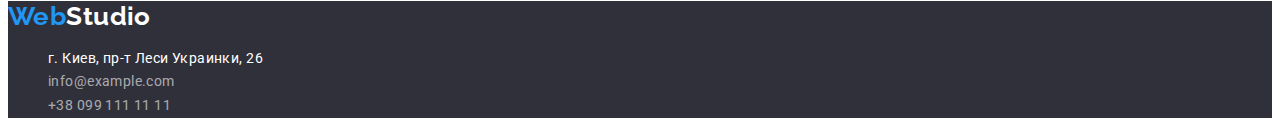
==== commit 4aa439a0: "Исправлено классы и оформление  во вкладке студия" ====
--- a/index.html
+++ b/index.html
@@ -47,33 +47,41 @@
       </section>
 
       <!--Наши преимущества-->
-      <section class="section">
-        <h2 class="section-title title-too title-none">Наши преимущества</h2>
+      <section class="section-advantages">
+        <h2 class="title-none">Наши преимущества</h2>
         <ul class="list">
           <li>
-            <h3 class="section-title title-three">Внимание к деталям</h3>
-            <p>
+            <h3 class="section-advantages-title advantages-title">
+              Внимание к деталям
+            </h3>
+            <p class="advantages-text">
               Идейные соображения, а также начало повседневной работы по
               формированию позиции.
             </p>
           </li>
           <li>
-            <h3 class="section-title title-three">Пунктуальность</h3>
-            <p>
+            <h3 class="section-advantages-title advantages-title">
+              Пунктуальность
+            </h3>
+            <p class="advantages-text">
               Задача организации, в особенности же рамки и место обучения кадров
               влечет за собой.
             </p>
           </li>
           <li>
-            <h3 class="section-title title-three">Планирование</h3>
-            <p>
+            <h3 class="section-advantages-title advantages-title">
+              Планирование
+            </h3>
+            <p class="advantages-text">
               Равным образом консультация с широким активом в значительной
               степени обуславливает.
             </p>
           </li>
           <li>
-            <h3 class="section-title title-three">Современные технологии</h3>
-            <p>
+            <h3 class="section-advantages-title advantages-title">
+              Современные технологии
+            </h3>
+            <p class="advantages-text">
               Значимость этих проблем настолько очевидна, что реализация
               плановых заданий.
             </p>
@@ -81,24 +89,24 @@
         </ul>
       </section>
       <!--Чем мы занимаемся-->
-      <section class="section">
-        <h2 class="section-title title-too">Чем мы занимаемся</h2>
-        <ul class="list">
-          <li>
+      <section class="section-work">
+        <h2 class="work-title">Чем мы занимаемся</h2>
+        <ul class="work-list list">
+          <li class="work-item">
             <img
               src="./img/sitecreation.jpg"
               alt="Создание сайта"
               width="370"
             />
           </li>
-          <li>
+          <li class="work-item">
             <img
               src="./img/sitelayout.jpg"
               alt="Оформление сайта"
               width="370"
             />
           </li>
-          <li>
+          <li class="work-item">
             <img
               src="./img/sitedesign.jpg"
               alt="Создание дизайна сайта"
@@ -108,8 +116,8 @@
         </ul>
       </section>
       <!--Наша команда-->
-      <section class="section team">
-        <h2 class="section-title title-too">Наша команда</h2>
+      <section class="section-team">
+        <h2 class="team-title">Наша команда</h2>
         <ul class="list">
           <li>
             <img
@@ -117,8 +125,8 @@
               alt="Мужчина в очках с бородкой и усами"
               width="270"
             />
-            <h3 class="section-title title-name">Игорь Демьяненко</h3>
-            <p>Product Designer</p>
+            <h3 class="title-name">Игорь Демьяненко</h3>
+            <p class="team-text">Product Designer</p>
           </li>
           <li>
             <img
@@ -127,7 +135,7 @@
               width="270"
             />
             <h3 class="section-title title-name">Ольга Репина</h3>
-            <p>Frontend Developer</p>
+            <p class="team-text">Frontend Developer</p>
           </li>
           <li>
             <img
@@ -136,7 +144,7 @@
               width="270"
             />
             <h3 class="section-title title-name">Николай Тарасов</h3>
-            <p>Marketing</p>
+            <p class="team-text">Marketing</p>
           </li>
           <li>
             <img
@@ -145,14 +153,14 @@
               width="270"
             />
             <h3 class="section-title title-name">Михаил Ермаков</h3>
-            <p>UI Designer</p>
+            <p class="team-text">UI Designer</p>
           </li>
         </ul>
       </section>
     </main>
     <!--Подвал-->
     <footer class="footer">
-      <a href="https://WebStudio.com" class="footer-logo list"
+      <a href="https://WebStudio.com" class="logo footer-logo list"
         ><span class="footer-web">Web</span>Studio</a
       >
       <address>
--- a/styles/styles.css
+++ b/styles/styles.css
@@ -22,15 +22,17 @@
   color: var(--primary-text-color);
 
   font-family: Roboto, sans-serif;
-  font-style: normal;
-  font-weight: 400;
-  font-size: 14px;
-  line-height: 1.7;
+  font-size: 14px;
+  line-height: 1.7;
+  letter-spacing: 0.03em;
 }
 .list {
   list-style: none;
   text-decoration: none;
 }
+
+/*------HEADER------*/
+
 .header {
   background-color: var(--background-primary-color);
 }
@@ -52,12 +54,13 @@
   color: var(--accent-color);
 }
 
-/* site nav */
+/*---------site nav-------*/
 .site-nav .link {
   color: var(--title-text-color);
   font-weight: 500;
   font-size: 14px;
   line-height: 1.14;
+  letter-spacing: 0.02em;
 }
 .site-nav .link:hover,
 .site-nav .link:focus {
@@ -72,13 +75,14 @@
   font-weight: 500;
   font-size: 14px;
   line-height: 1.14;
+  letter-spacing: 0.02em;
 }
 .auth-nav .link:hover,
 .auth-nav .link:focus {
   color: var(--accent-color);
 }
 
-/* hero */
+/*------------hero-----------*/
 .hero {
   background-color: var(--background-hero-footer-color);
 }
@@ -89,6 +93,8 @@
   font-size: 44px;
   line-height: 1.4;
   text-align: center;
+  letter-spacing: 0.06em;
+  text-transform: uppercase;
 }
 .hero-btn {
   background-color: var(--accent-color);
@@ -97,56 +103,88 @@
   font-weight: 700;
   font-size: 16px;
   line-height: 1.86;
+  letter-spacing: 0.03em;
 }
 /* section */
-.section {
-  background-color: var(--background-page-color);
-}
-.section-title {
-  color: var(--title-text-color);
-}
-.title-too {
-  font-weight: 700;
-  font-size: 36px;
-  line-height: 1.2;
-  text-align: center;
+/*------advantages------*/
+.section-advantages-title {
+  color: var(--title-text-color);
+}
+.advantages-title {
+  font-weight: 700;
+  font-size: 14px;
+  line-height: 1.14;
+  letter-spacing: 0.03em;
+  text-transform: uppercase;
+}
+
+.advantages-text {
+  font-family: inherit;
+  font-size: 14px;
+  line-height: 1.71;
+  letter-spacing: 0.03em;
 }
 .title-none {
   display: none;
 }
-.title-three {
-  font-weight: 700;
-  font-size: 14px;
-  line-height: 1.14;
-}
+/*.title-three {
+  font-weight: 700;
+  font-size: 14px;
+  line-height: 1.14;
+  letter-spacing: 0.03em;
+  text-transform: uppercase;
+}*/
+
+/*--------work-------*/
+
+.work-title {
+  color: var(--title-text-color);
+  font-weight: 700;
+  font-size: 36px;
+  line-height: 1.17;
+  text-align: center;
+  letter-spacing: 0.03em;
+}
+
+/*---------team--------*/
+.section-team {
+  background-color: var(--background-ourteam-color);
+}
+
+.team-title {
+  color: var(--title-text-color);
+  font-weight: 700;
+  font-size: 36px;
+  line-height: 1.17;
+  text-align: center;
+  letter-spacing: 0.03em;
+}
+
 .title-name {
-  font-weight: 500;
-  font-size: 16px;
-  line-height: 1.18;
-}
-.portfolio-title {
-  font-weight: 700;
-  font-size: 18px;
-  line-height: 2;
-}
-/* team */
-.team {
-  background-color: var(--background-ourteam-color);
-}
-/* footer */
+  color: var(--title-text-color);
+  font-weight: 500;
+  font-size: 16px;
+  line-height: 1.19;
+  text-align: center;
+}
+
+.team-text {
+  font-weight: 400;
+  font-size: 16px;
+  line-height: 1.19;
+  text-align: center;
+  letter-spacing: 0.03em;
+}
+
+/*------------- footer------------ */
 .footer {
   background-color: var(--background-hero-footer-color);
 }
 
 .footer-logo {
   color: var(--background-primary-color);
-
-  font-family: "Raleway";
-  font-style: normal;
-  font-weight: 700;
-  font-size: 26px;
-  line-height: 1.2;
-}
+}
+
 .footer-logo:hover,
 .footer-logo:focus {
   color: var(--accent-color);
@@ -156,9 +194,7 @@
 }
 .footer-adress {
   color: var(--background-primary-color);
-
-  font-style: normal;
-  font-weight: 400;
+  font-style: normal;
   font-size: 14px;
   line-height: 1.7;
 }
@@ -188,6 +224,13 @@
   background-color: var(--background-ourteam-color);
   color: var(--title-text-color);
   cursor: pointer;
+  font-family: Roboto, sans-serif;
+  font-weight: 500;
+  font-size: 16px;
+  line-height: 1.6;
+
+  text-align: center;
+  letter-spacing: 0.03em;
 }
 .button:hover,
 .button:focus {
@@ -215,3 +258,15 @@
   width: 130px;
   height: 38px;
 }
+.portfolio-title {
+  font-weight: 700;
+  font-size: 18px;
+  line-height: 2;
+  letter-spacing: 0.06em;
+}
+.text-portfolio {
+  color: var(--primary-text-color);
+
+  font-size: 16px;
+  line-height: 1.8;
+}
